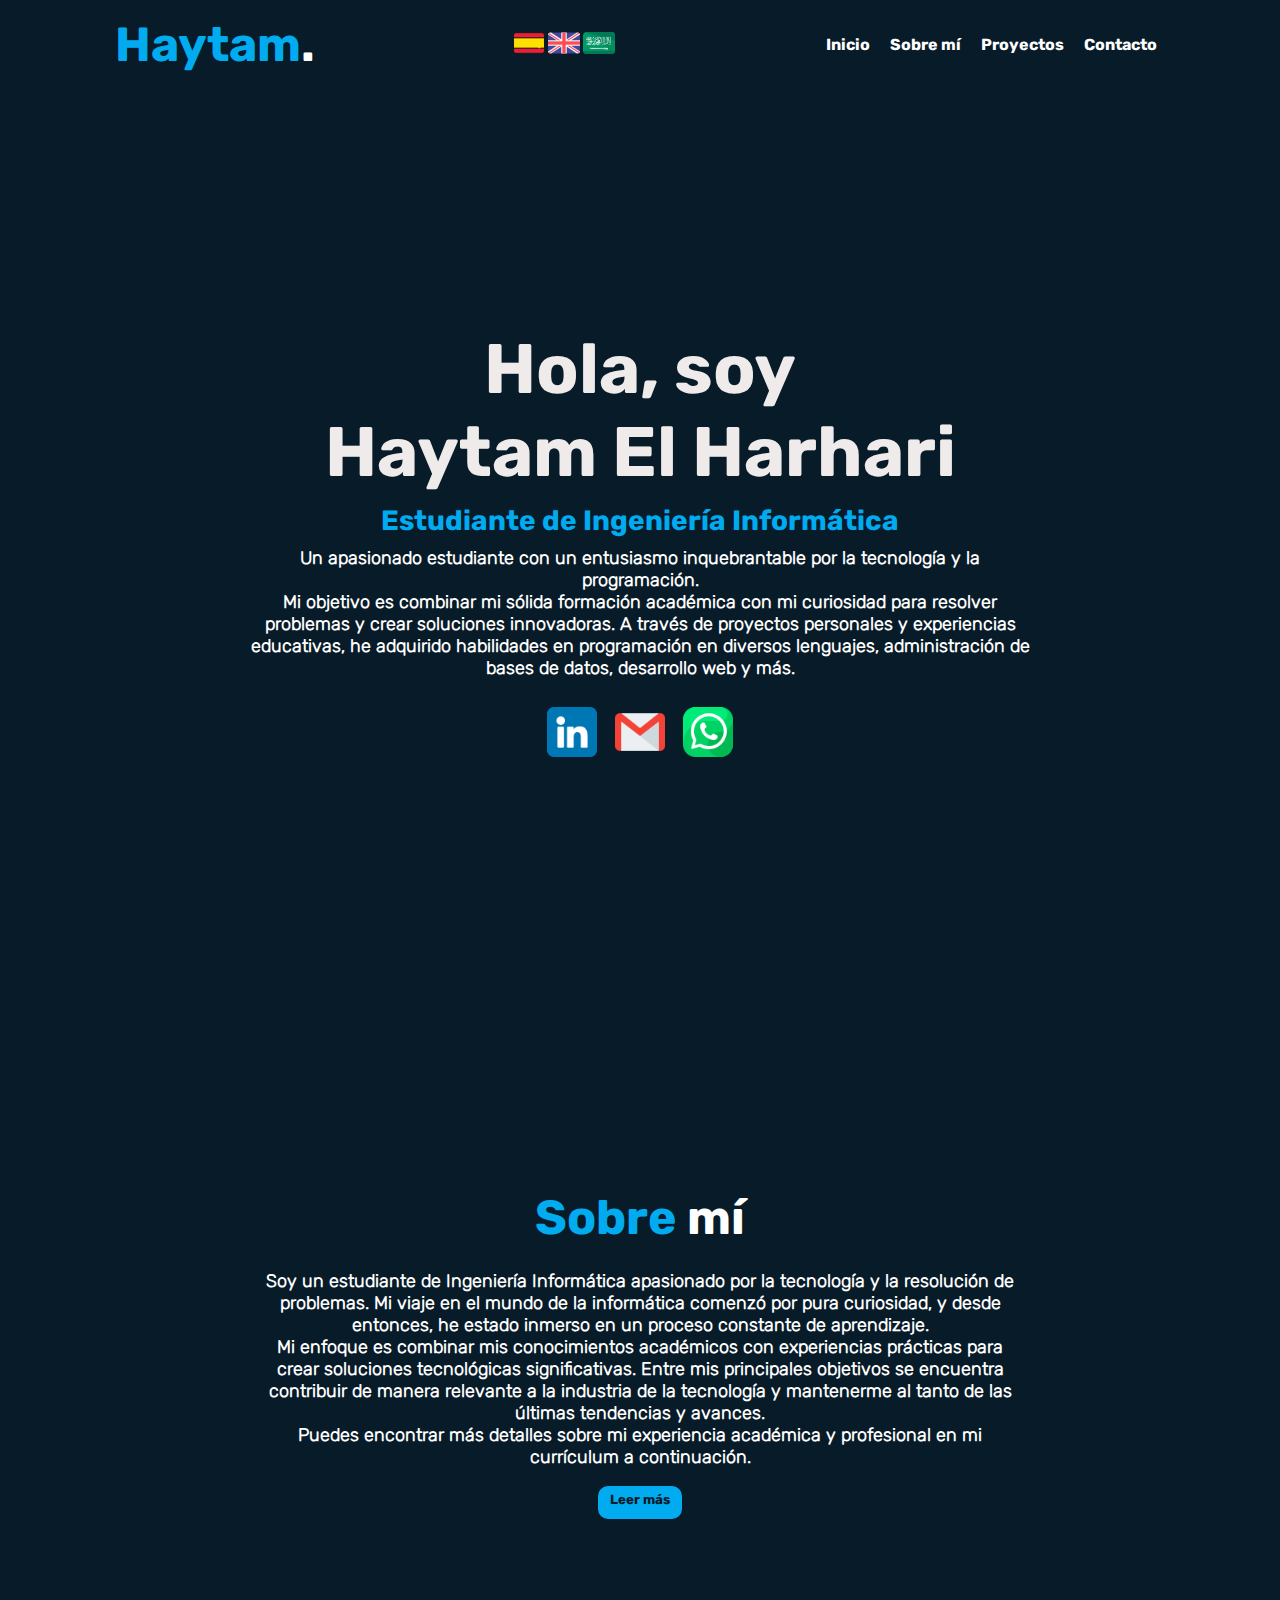
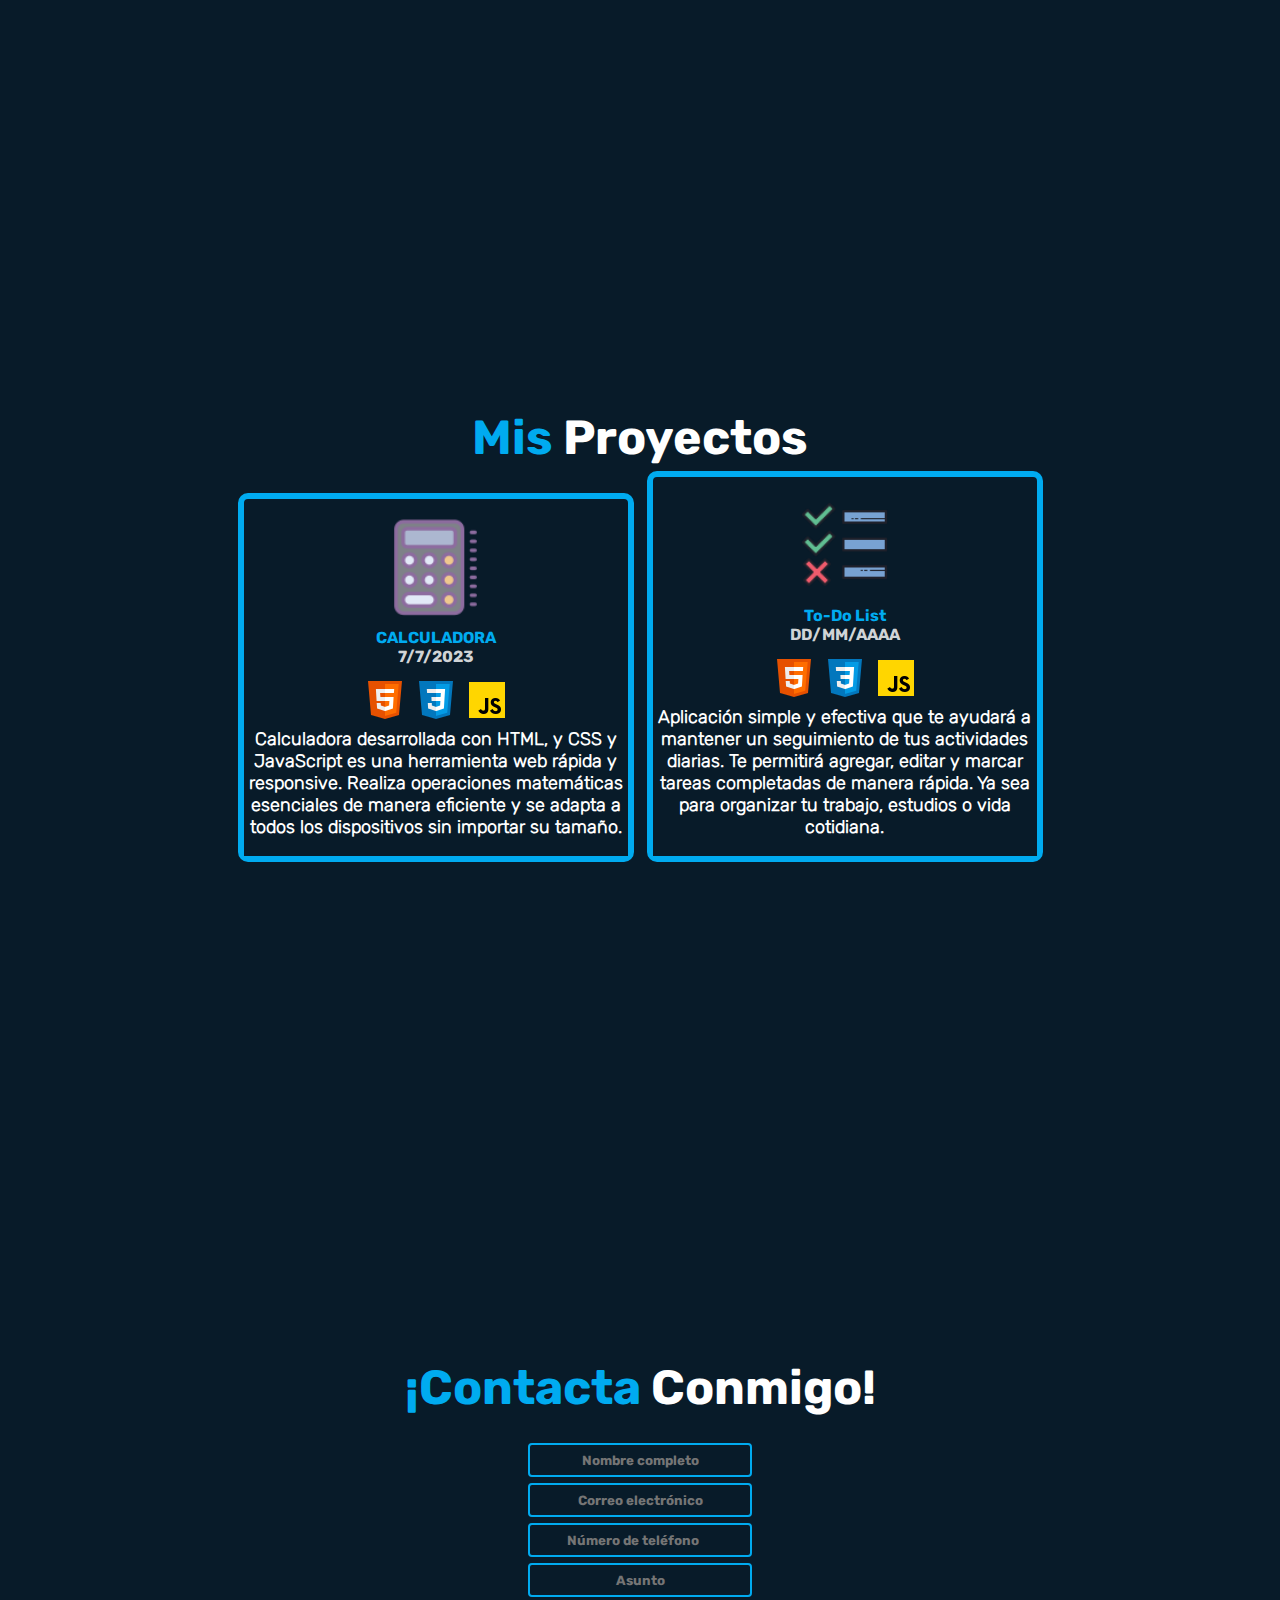
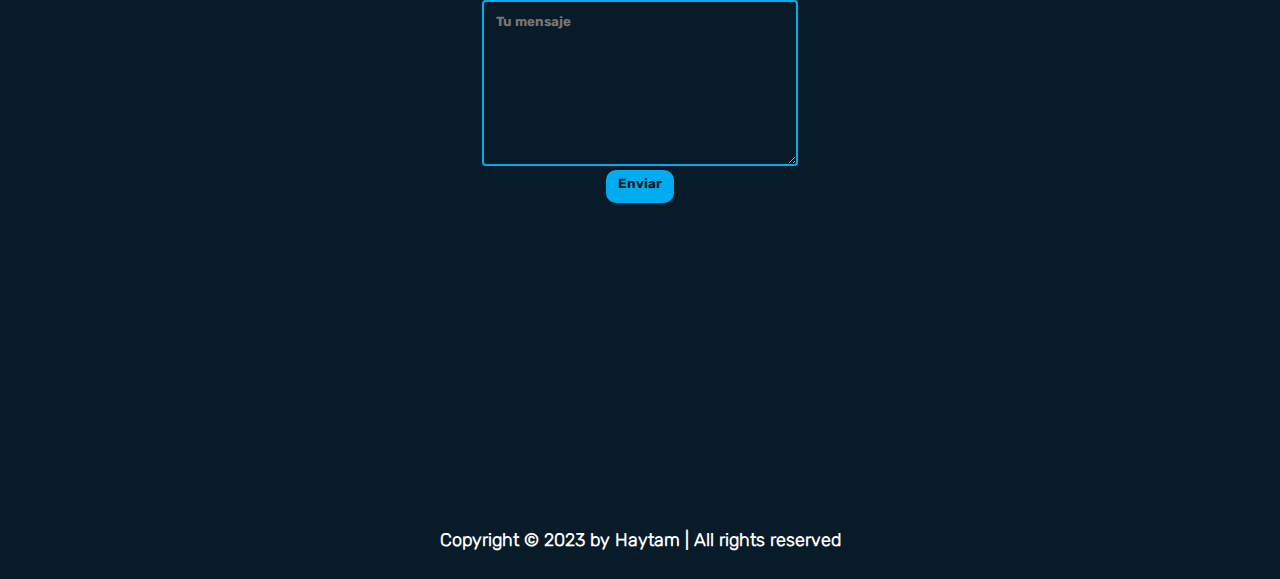
==== index.html @ 8b2aee3c "actualización" ====
<!DOCTYPE html>
<html lang="en">
<head>
    <meta charset="UTF-8">
    <meta name="viewport" content="width=device-width, initial-scale=1.0">
    <title >Haytam.</title>
    <link rel="stylesheet" href="css/style.css">
    <link rel="shortcut icon" href="img/icons8-portfolio-64 (2).png" type="image/x-icon">
    <script src="js/script.js"></script>
</head>
<body>
    <header class="header">
        <!-- Nombre -->
        <div class="nombre">
            <h2>Haytam<span>.</span></h2> 
        </div>
        
        <!-- Idiomas -->
        <div class="idiomas">
            <a href="index.html"><img lengua="es"src="img/espana.png" alt=""></a>
            <a href="english.html"><img lengua="en"src="img/reino-unido.png" alt=""></a>
            <a href="arabic.html"><img lengua="ar"src="img/arabia-saudita.png" alt=""></a>
        </div>

        <!-- Barra de navegacion -->
        <button class="button">
            <img width="32px" src="img/menu.png" alt="">
        </button>
        <nav class="nav">
            <ul class="ul">
                <li class="li"><a href="#inicio" class="a">Inicio</a></li>
                <li class="li"><a href="#sobremi" class="a">Sobre mí</a></li>
                <li class="li"><a href="#proyectos" class="a">Proyectos</a></li>
                <li class="li"><a href="#contacto" class="a">Contacto</a></li>
            </ul>
        </nav>

    </header>

    
    <section class="inicio" id="inicio">
        <div class="contenido_inicio">
            <h1>Hola, soy <br> Haytam El Harhari </h1>

            <h3>Estudiante de Ingeniería Informática</h3>

            <p>Un apasionado estudiante con un entusiasmo inquebrantable por la tecnología y la programación. <br>
                Mi objetivo es combinar mi sólida formación académica con mi curiosidad  para resolver problemas 
                y crear soluciones innovadoras. A través de proyectos personales y experiencias educativas, he adquirido habilidades en programación en diversos lenguajes, administración de bases de datos, desarrollo web y más.
                


            </p>

            <div class="redes">
                <a href="https://www.linkedin.com/in/haytameel"> <div class="imagen-contenedor"><img height="50px";width="50px"; src="img/linkedin.png" class="imagen" alt="In"></div></a>
                <a href="mailto:haytameelharhari@gmail.com" class="gmail"><div class="imagen-contenedor"><img height="50px";width="50px"; src="img/gmail.png" class="imagen" alt=""></div></a>
                <a href="https://api.whatsapp.com/send?phone=34643152407" class="whatsapp"><div class="imagen-contenedor"><img height="50px";width="50px"; src="img/whatsapp.png" class="imagen" alt=""></div></a>
            </div>
        </div>
    </section>



    
    <section class="sobre-mi" id="sobremi">
        <h2>Sobre <span>mí</span></h2>
        <p>Soy un estudiante de Ingeniería Informática apasionado por la tecnología y la resolución de problemas. 
            Mi viaje en el mundo de la informática comenzó por pura curiosidad, y desde entonces, he estado inmerso 
            en un proceso constante de aprendizaje. <br>
            Mi enfoque es combinar mis conocimientos académicos con experiencias prácticas para crear soluciones tecnológicas significativas.
         Entre  mis principales objetivos se encuentra contribuir de manera relevante a la industria de la tecnología y
          mantenerme al tanto de las últimas tendencias y avances.
            <br>
            Puedes encontrar más detalles sobre mi experiencia académica y profesional en mi currículum a continuación.</p>
            <button onclick="redirigir()" class="boton" style="text-align: center;padding-top: 4px;"> Leer más</button>
    </section>





    
    <section class="proyectos" id="proyectos">
        <h2>Mis <span>Proyectos</span></h2>
        <div class="projects">


            <div class="caja">
                <a href="https://haytameel.github.io/calculadora/" target="_blank"><img src="img/icons8-calculator-100.png" alt="" width="115" height="150"></a>
                <h4 class="titulo_proyecto">CALCULADORA</h4>
                <h4 class="fecha">7/7/2023</h4>
                <div class="lenguajes">
                    <img src="img/lenguajes/icons8-html-48.png" alt="">
                    <img src="img/lenguajes/icons8-css-48.png" alt="">
                    <img src="img/lenguajes/icons8-javascript-48.png" alt="">
                </div>
                <p>Calculadora desarrollada con HTML, y CSS y JavaScript es una herramienta web rápida y responsive. Realiza operaciones 
                    matemáticas esenciales de manera eficiente y se adapta a todos los dispositivos sin importar su tamaño.
               </p></div>



            <div class="caja">
                <a href="https://haytameel.github.io/To-Do-List/" target="_blank"><img src="img/icons8-to-do-100.png" alt="" width="115" height="150"></a>
                <h4 class="titulo_proyecto">To-Do List</h4>
                <H4 class="fecha">DD/MM/AAAA</H4>
                <div class="lenguajes">
                    <img src="img/lenguajes/icons8-html-48.png" alt="">
                    <img src="img/lenguajes/icons8-css-48.png" alt="">
                    <img src="img/lenguajes/icons8-javascript-48.png" alt="">
                </div>
                <p>Aplicación simple y efectiva que te ayudará a mantener un seguimiento de tus actividades diarias. Te permitirá agregar, 
                    editar y marcar tareas completadas de manera rápida. Ya sea para organizar tu trabajo, estudios o vida cotidiana.
               </p>
            </div>

            
                <!-- 
            <div class="caja">
                <a href=""><img src="img/project.png" alt=""  width="160" height="100"></a>
                <h4 class="titulo_proyecto">PROYECTO</h4>
                <H4 class="fecha">DD/MM/AAAA</H4>
                <div class="lenguajes">
                    <img src="img/lenguajes/icons8-html-48.png" alt="">
                    <img src="img/lenguajes/icons8-css-48.png" alt="">
                    <img src="img/lenguajes/icons8-javascript-48.png" alt="">
                </div>
                <p>Lorem ipsum dolor sit amet consectetur adipisicing elit.
                    Culpa, voluptatem fugiat sapiente sunt reprehenderit error dolorum 
                    placeat  repellendus sint possimus tenetur deleniti id a vel totam voluptas dicta.
               </p>
            </div>
-->


        </div>


    </section>
    












    
    <section class="contacto" id="contacto">
        <h2>¡Contacta <span>Conmigo!</span></h2>
        <form action="https://formsubmit.co/94c2f593714175c345164dcfd6a5807f " method="POST" class="formulario" >
                <div class="campos">
                    <input type="text" name="Nombre completo" required placeholder="Nombre completo">
                </div>
                <div class="campos">
                    <input type="email" name="Correo electrónico" required placeholder="Correo electrónico">
                </div>
            

            
                <div class="campos">
                    <input type="number" name="Número teléfono" placeholder="Número de teléfono" >
                </div>
                <div class="campos">
                    <input type="text" name="Asunto" placeholder="Asunto">
                </div>

            <div class="mensaje">
                <textarea type="text" class="mensaje" name="mensaje" id="" cols="30" rows="10" required placeholder="Tu mensaje"></textarea>
            </div>

            <div class="enviar">
                <button type="submit" class="boton" style="text-align: center;padding-top: 4px;">Enviar</button>
            </div>
        </form>
    </section>

    <footer class="footer">
            <div class="texto">
                <p>Copyright &copy; 2023 by Haytam | All rights reserved</p>
            </div>
            
    </footer>


    <script>
        function redirigir(){
            window.location.href="curriculum/cv.pdf";
        }
    </script>
</body>
</html>
---- css/style.css ----
@font-face {
  font-family: "Rubik";
  src: url(../fonts/Rubik/static/Rubik-Light.ttf) format('truetype');
}

@font-face {
  font-family: "Rubik-bold";
  src: url(../fonts/Rubik/static/Rubik-Bold.ttf) format('truetype');
}

* {
  margin: 0;
  font-family: Rubik-Bold, sans-serif;
  padding: 0;
  box-sizing: none;
  text-decoration: none;
  border: none;
  scroll-behavior: smooth;
  background-color: #081b29;
}

a {
  text-decoration: none;
  color: inherit;
  font-size: inherit;
  text-decoration: none;
}

body{
  overflow-x:hidden;
}

li {
  list-style-type: none;
}


svg {
  width: 100%;
  display: block;
  fill: currentColor;
}
header{
  position:sticky;
}
.header{
  padding: 1em;
  display: flex;
  flex-flow: row wrap;
  justify-content: space-around;
  align-items: center;
  color:white;

}

.header .nav .a{
  display: flex;
  padding-left: 4px;
}


.header .button{
  /* background-color: crimson; */
  display: none;
}
.header .svg{
  width:2em;
  height:2em;
  fill:white;
}

.header .ul{
  display: flex;
  flex-flow: row nowrap;
  justify-content: flex-end;
  align-items: center;
  
}
.header .li{
  margin: 0 .5em;
}

@media screen and (max-width:685px){
  .header .button{
    display: block;
    cursor: pointer;
  }
  .header .nav{
    width:100%;
    /* display: none; */
    height:0;
    pointer-events: none;
    overflow: hidden;
    transition: all .5s ease;

    display: flex;
    flex-flow: column nowrap;
    justify-content: center;
    align-items: center;
  }
  .header .nav.activo{
    /* display: block; */
    height:50vh;
    pointer-events: auto;
  }
  .header .ul{
    flex-direction: column;
  }
  .header .li{
    margin: 1rem 0;
  }

}


.header .nav .a:hover{
  color:     #00abf0;
  transition: 0.8s;

}




.inicio{
  color: rgb(240, 235, 235);
  display: flex;
  justify-content: center;
  align-items: center;
}

h1 {
  font-size: 70px;
  margin: 10px;
  font-family: Rubik-bold, sans-serif;
  text-align: center;
}



/*TITULOS*/
h2 {

    font-family: rubik-bold;
    font-size: 48px;
    text-align: center;
font-weight: 700;
  color: #00abf0;
}

h2 span {
    font-family: rubik-bold;
    font-size: 48px;color: white;

}



h3 {
  margin: 10px;
  font-size: 28px;
  text-align: center;
  color: #00abf0;
}
.inicio p {
  margin: 10px;
  text-align: center;
  margin-left: 80px;
  margin-right: 80px;
  max-width: 800px;


}


.redes {
  align-items: center;
  justify-content: center;
  text-align: center;
  display: flex;

}

.redes {
  display: flex;
  gap: 18px;
  
}

p{
  font-family: Rubik;
  font-weight: 600;
  font-size: 18px;
  color: white;
  padding-bottom: 18px;
}



.inicio{
  width: 100vw;
  height: 100vh;
}
.titulo_proyecto{
  color: #00abf0;
  max-width: 100%;
}
.fecha{
  color: #ffffffd5;
}



@media (max-width: 410px) {
  h1{
    font-size: 50px;
    padding-top: -10;
  }

  h3{
    font-size: 22px;
  }
  p{
    font-size: 14px;
  }
}

@media (max-width: 280px) {
  h1{
    font-size: 30px;
  }
  h3{
    font-size: 18px;
  }
  p{
    font-size: 12px;
  }
}


/*SOBRE MI*/
.sobre-mi {
  width: 100vw;
  height: 100vh;

}

.sobre-mi {
  text-align: center;
  justify-content: center;
  align-items: center;
  margin: auto;
  
}

.sobre-mi h2{
  padding-top: 200px;
}
.sobre-mi p{
  padding-top: 24px;
  text-align: center;
  margin: auto;
  max-width: 60%;
  font-size: 18px;
}
@media (max-width: 500px) {
  .sobre-mi p {
      max-width: 90%;
  }
}
@media (max-width: 450px) {
  .sobre-mi p {
      font-size: 14px;
  }
}



/*EFECTO DEL BOTON*/
.boton {
  position: relative;
  display: inline-flex;
  justify-content: center;
  padding: 10px;
  border-radius: 10px;
  overflow: hidden;
  color: #081b29;
  border: 2px solid #00abf0;
  background-color: #00abf0;
  transition: 0.5s;
  
}

.boton:hover {
  color: #ffffff;
  border: 2px solid #00abf0;

}


.boton::before {
  content: "";
  position: absolute;
  top: 0;
  left: 0;
  width: 0;
  height: 100%;
  background-color: #081b298f;
  transition: width 0.6s ease-in-out;
}

.boton:hover::before {
  width: 100%;

}
/*EFECTO DEL BOTON*/





/*PROYECTOS*/
.proyectos{
  width: 100vw;
  height: 90vh;
  padding-top: 120px;
  justify-content: center;
  align-items: center;
  margin: auto;
  text-align: center;
  display: block;
  flex-direction: row;

}
.projects{
  align-items: center;

}
.projects .caja{
  display: inline-block;
  max-width: 30%;
  margin: 5px;
  margin-bottom: 40px;
  border: #00abf0 6px solid ;
  border-radius: 10px;


  
}
.caja img{
  padding-top: 10px;
  max-width: 80%; /* Ancho máximo permitido para la imagen (se ajusta al ancho del contenedor) */
  height: auto;
}

.caja img{
  width:160 ;
  height:200;
}


@media (max-width: 450px) {
  .projects p{
    font-size: 13px;
  }
  h4{
    font-size: 14px;
  }
}
@media (max-width: 360px) {
  .projects p{
    font-size: 8px;
  }
  h4{
    font-size: 10px;
  }
}


/*CONTATCO*/

/**/
.contacto{
  margin-top:100px ;
  height: 90vh;
  width: 100vw;
  justify-content: center;
  align-items: center;
  text-align: center;
  display: block;
  overflow-x: hidden;
}
.contacto h2{
  padding-top: 40px;
  padding-bottom: 24px;
}
/*
@media (max-width: 710px) {
  .contacto {
      padding-top: 800px;
  }
}
@media (max-width: 500px) {
  .contacto {
      padding-top: 1800px;
  }
}

@media (max-height: 1500px) {
  .contacto {
      margin-top: 600px;
  }
}
*/





.contacto input{
  border:#00abf0 solid 2px;
  border-radius: 4px;
  text-align: center;
  margin: 3px;
  height: 30px;
  width: 220px;
  color: #ffffff;


}
textarea{
  border:#00abf0 solid 2px;
  border-radius: 4px;
  text-align: left;
  padding-left: 12px;
  padding-top: 12px;
  width: 300px;
  max-width: 100%;
  color: #ffffff;


}
div::-webkit-scrollbar{ display:none;}

footer{
  text-align: center;
  padding-bottom: 10px;
  font-family: Rubik;
}
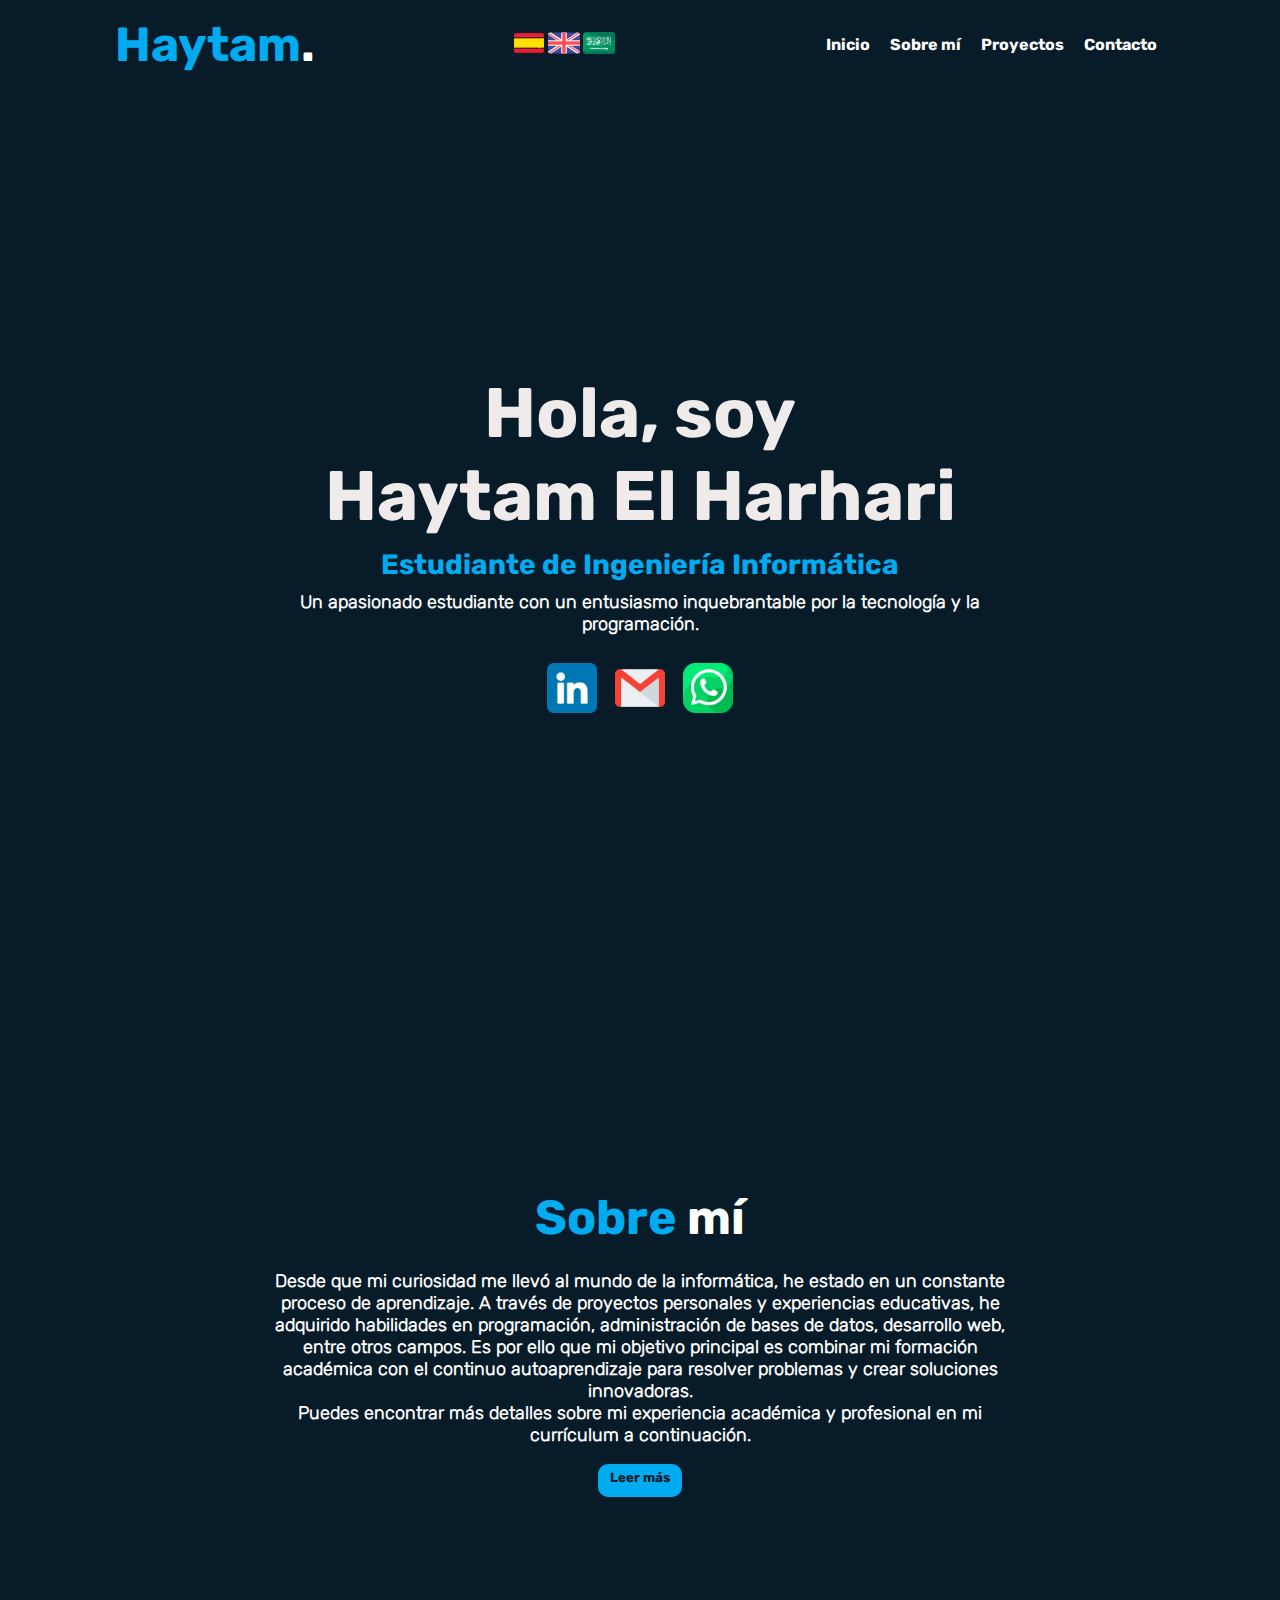
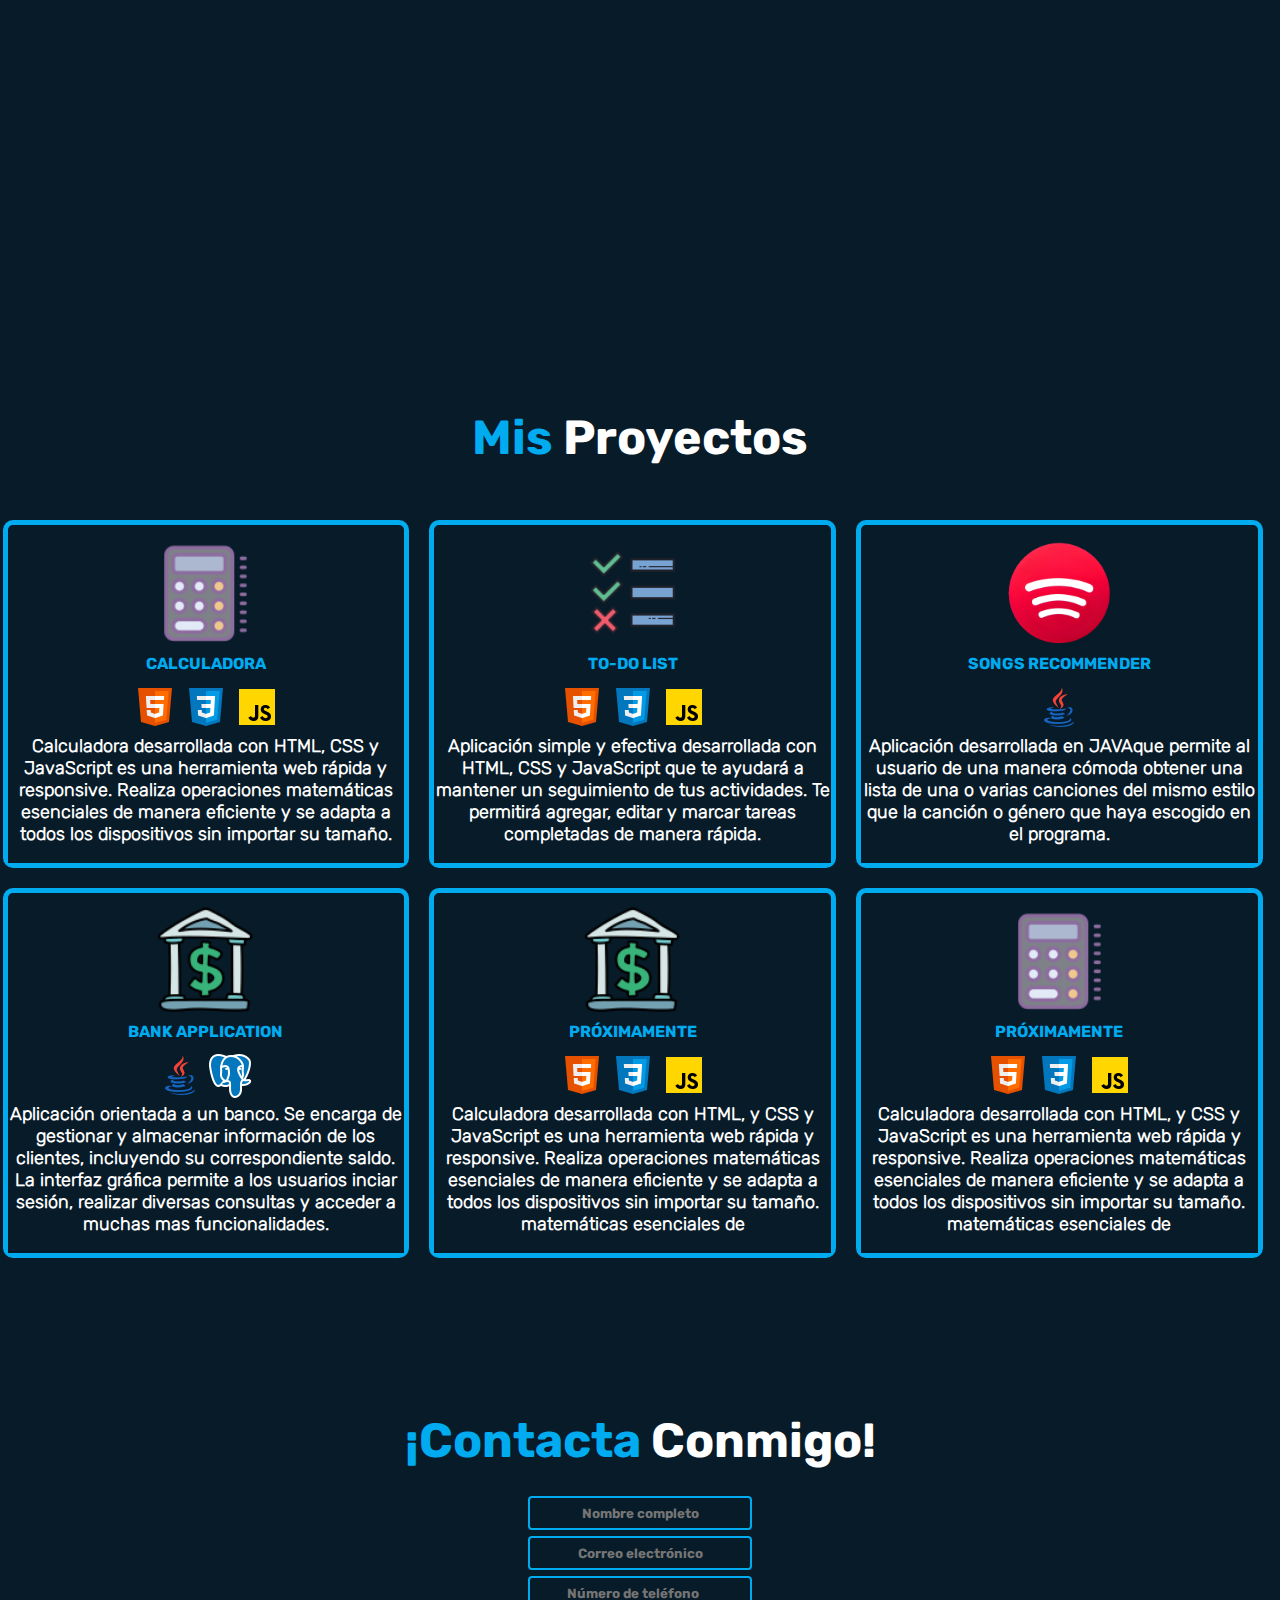
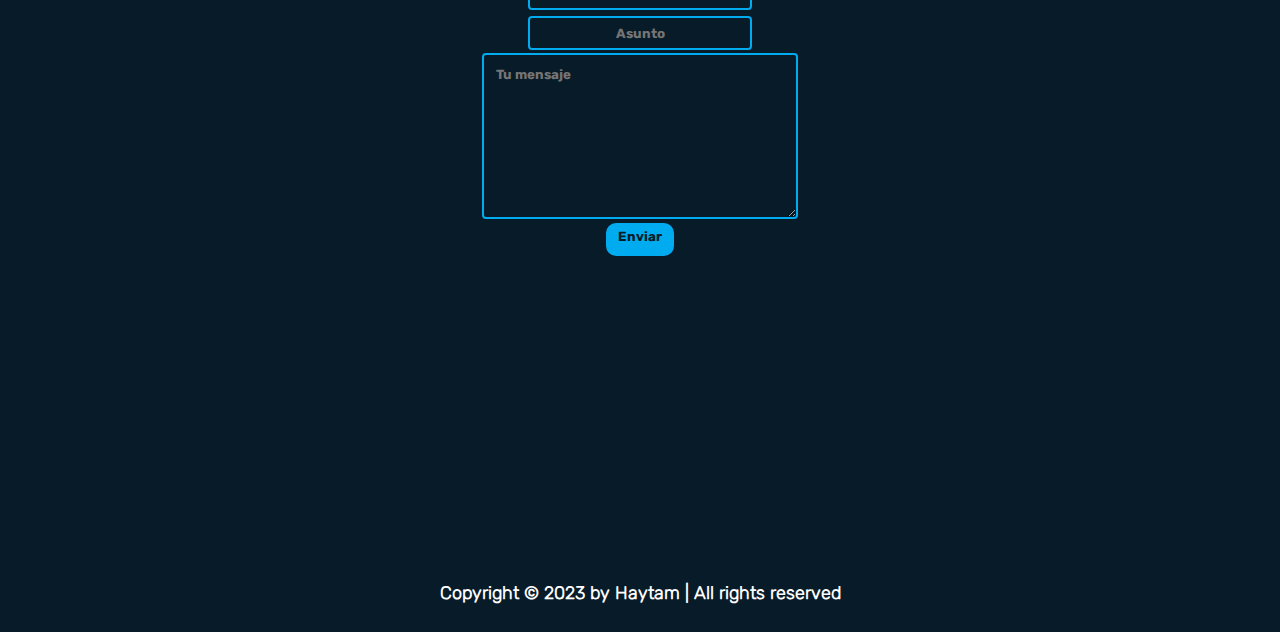
==== commit 5e1fead7: "version actualizada, faltan retoques" ====
--- a/index.html
+++ b/index.html
@@ -45,12 +45,7 @@
             <h3>Estudiante de Ingeniería Informática</h3>
 
             <p>Un apasionado estudiante con un entusiasmo inquebrantable por la tecnología y la programación. <br>
-                Mi objetivo es combinar mi sólida formación académica con mi curiosidad  para resolver problemas 
-                y crear soluciones innovadoras. A través de proyectos personales y experiencias educativas, he adquirido habilidades en programación en diversos lenguajes, administración de bases de datos, desarrollo web y más.
-                
-
-
-            </p>
+                </p>
 
             <div class="redes">
                 <a href="https://www.linkedin.com/in/haytameel"> <div class="imagen-contenedor"><img height="50px";width="50px"; src="img/linkedin.png" class="imagen" alt="In"></div></a>
@@ -65,12 +60,12 @@
     
     <section class="sobre-mi" id="sobremi">
         <h2>Sobre <span>mí</span></h2>
-        <p>Soy un estudiante de Ingeniería Informática apasionado por la tecnología y la resolución de problemas. 
-            Mi viaje en el mundo de la informática comenzó por pura curiosidad, y desde entonces, he estado inmerso 
-            en un proceso constante de aprendizaje. <br>
-            Mi enfoque es combinar mis conocimientos académicos con experiencias prácticas para crear soluciones tecnológicas significativas.
-         Entre  mis principales objetivos se encuentra contribuir de manera relevante a la industria de la tecnología y
-          mantenerme al tanto de las últimas tendencias y avances.
+        <p>
+            Desde que mi curiosidad me llevó al mundo de la informática, he estado en un constante proceso de aprendizaje.            
+
+            A través de proyectos personales y experiencias educativas, he adquirido habilidades en programación, administración de bases de datos, 
+            desarrollo web, entre otros campos. Es por ello que mi objetivo principal es combinar mi formación académica con el continuo autoaprendizaje 
+            para resolver problemas y crear soluciones innovadoras. 
             <br>
             Puedes encontrar más detalles sobre mi experiencia académica y profesional en mi currículum a continuación.</p>
             <button onclick="redirigir()" class="boton" style="text-align: center;padding-top: 4px;"> Leer más</button>
@@ -85,37 +80,104 @@
         <h2>Mis <span>Proyectos</span></h2>
         <div class="projects">
 
+                <!-- calculadora-->
 
             <div class="caja">
                 <a href="https://haytameel.github.io/calculadora/" target="_blank"><img src="img/icons8-calculator-100.png" alt="" width="115" height="150"></a>
                 <h4 class="titulo_proyecto">CALCULADORA</h4>
-                <h4 class="fecha">7/7/2023</h4>
+             <!--   <h4 class="fecha">7/7/2023</h4>-->
                 <div class="lenguajes">
+                    <img src="img/lenguajes/icons8-html-48.png" alt="">
+                    <img src="img/lenguajes/icons8-css-48.png" alt="">
+                    <img src="img/lenguajes/icons8-javascript-48.png" alt="">
+                </div>
+                <p>Calculadora desarrollada con HTML, CSS y JavaScript es una herramienta web rápida y responsive. Realiza operaciones 
+                    matemáticas esenciales de manera eficiente y se adapta a todos los dispositivos sin importar su tamaño.
+               </p>
+            </div>
+
+
+                <!-- to do list-->
+
+            <div class="caja">
+                <a href="https://haytameel.github.io/To-Do-List/" target="_blank"><img src="img/icons8-to-do-100.png" alt="" width="115" height="150"></a>
+                <h4 class="titulo_proyecto">TO-DO LIST</h4>
+               <!-- <H4 class="fecha">DD/MM/AAAA</H4>-->
+                <div class="lenguajes">
+                    <img src="img/lenguajes/icons8-html-48.png" alt="">
+                    <img src="img/lenguajes/icons8-css-48.png" alt="">
+                    <img src="img/lenguajes/icons8-javascript-48.png" alt="">
+                </div>
+                <p>Aplicación simple y efectiva desarrollada con HTML, CSS y JavaScript que te ayudará a mantener un seguimiento de tus actividades. 
+                    Te permitirá agregar, 
+                    editar y marcar tareas completadas de manera rápida. 
+               </p>
+            </div>
+
+            <!-- recomendador de canciones-->
+            <div class="caja">
+                <a href="https://haytameel.github.io/SONGRECSYS/" target="_blank"><img src="img/songs_recommender.png" alt="" width="115" height="150"></a>
+                <h4 class="titulo_proyecto">SONGS RECOMMENDER</h4>
+               <!-- <H4 class="fecha">DD/MM/AAAA</H4>-->
+               <div class="lenguajes">
+                    <img src="img/lenguajes/icons8-logotipo-de-java-coffee-cup-48.png" alt="">
+            
+                </div>
+                <p>Aplicación desarrollada en JAVAque permite al usuario de una manera cómoda
+                    obtener una lista de una o varias canciones del mismo estilo que la canción o género que 
+                    haya escogido en el programa.  
+               </p>
+            </div>
+
+                <!-- Banco-->
+            <div class="caja">
+                <a href="https://haytameel.github.io/calculadora/" target="_blank"><img src="img/icons8-banco-96.png" alt="" width="115" height="150"></a>
+                <h4 class="titulo_proyecto">BANK APPLICATION</h4>
+               <!-- <H4 class="fecha">DD/MM/AAAA</H4>-->
+               <div class="lenguajes">
+                    <img src="img/lenguajes/icons8-logotipo-de-java-coffee-cup-48.png" alt="">
+                    <img src="img/lenguajes/icons8-postgresql-48.png" alt="">
+
+
+                </div>
+                <p>Aplicación orientada a un banco. Se encarga de gestionar y almacenar información de los clientes, incluyendo su correspondiente
+                saldo. La interfaz gráfica permite a los usuarios inciar sesión, realizar diversas consultas y acceder a muchas mas funcionalidades.
+               </p>
+            </div>
+
+                <!-- PROXIMAMENTE-->
+            <div class="caja">
+                <a href="https://haytameel.github.io/calculadora/" target="_blank"><img src="img/icons8-banco-96.png" alt="" width="115" height="150"></a>
+                <h4 class="titulo_proyecto">PRÓXIMAMENTE</h4>
+               <!-- <H4 class="fecha">DD/MM/AAAA</H4>-->
+               <div class="lenguajes">
                     <img src="img/lenguajes/icons8-html-48.png" alt="">
                     <img src="img/lenguajes/icons8-css-48.png" alt="">
                     <img src="img/lenguajes/icons8-javascript-48.png" alt="">
                 </div>
                 <p>Calculadora desarrollada con HTML, y CSS y JavaScript es una herramienta web rápida y responsive. Realiza operaciones 
                     matemáticas esenciales de manera eficiente y se adapta a todos los dispositivos sin importar su tamaño.
-               </p></div>
-
-
-
-            <div class="caja">
-                <a href="https://haytameel.github.io/To-Do-List/" target="_blank"><img src="img/icons8-to-do-100.png" alt="" width="115" height="150"></a>
-                <h4 class="titulo_proyecto">To-Do List</h4>
-                <H4 class="fecha">DD/MM/AAAA</H4>
-                <div class="lenguajes">
-                    <img src="img/lenguajes/icons8-html-48.png" alt="">
-                    <img src="img/lenguajes/icons8-css-48.png" alt="">
-                    <img src="img/lenguajes/icons8-javascript-48.png" alt="">
-                </div>
-                <p>Aplicación simple y efectiva que te ayudará a mantener un seguimiento de tus actividades diarias. Te permitirá agregar, 
-                    editar y marcar tareas completadas de manera rápida. Ya sea para organizar tu trabajo, estudios o vida cotidiana.
-               </p>
-            </div>
-
-            
+                    matemáticas esenciales de 
+
+               </p>
+            </div>
+
+                <!-- PROXIMAMENTE-->
+            <div class="caja">
+                <a href="https://haytameel.github.io/calculadora/" target="_blank"><img src="img/icons8-calculator-100.png" alt="" width="115" height="150"></a>
+                <h4 class="titulo_proyecto">PRÓXIMAMENTE</h4>
+               <!-- <H4 class="fecha">DD/MM/AAAA</H4>-->
+               <div class="lenguajes">
+                    <img src="img/lenguajes/icons8-html-48.png" alt="">
+                    <img src="img/lenguajes/icons8-css-48.png" alt="">
+                    <img src="img/lenguajes/icons8-javascript-48.png" alt="">
+                </div>
+                <p>Calculadora desarrollada con HTML, y CSS y JavaScript es una herramienta web rápida y responsive. Realiza operaciones 
+                    matemáticas esenciales de manera eficiente y se adapta a todos los dispositivos sin importar su tamaño.
+                    matemáticas esenciales de
+
+               </p>
+            </div>
                 <!-- 
             <div class="caja">
                 <a href=""><img src="img/project.png" alt=""  width="160" height="100"></a>
@@ -180,6 +242,7 @@
             </div>
         </form>
     </section>
+
 
     <footer class="footer">
             <div class="texto">
--- a/css/style.css
+++ b/css/style.css
@@ -320,59 +320,72 @@
 
 
 /*PROYECTOS*/
-.proyectos{
+.proyectos {
   width: 100vw;
-  height: 90vh;
+  height: auto; /* Ajusta la altura automáticamente según el contenido */
   padding-top: 120px;
-  justify-content: center;
-  align-items: center;
+  display: flex;
+  flex-direction: column;
+  align-items: center;
+  justify-content: flex-start;
+  text-align: center;
   margin: auto;
-  text-align: center;
-  display: block;
-  flex-direction: row;
-
-}
-.projects{
-  align-items: center;
-
-}
-.projects .caja{
-  display: inline-block;
-  max-width: 30%;
-  margin: 5px;
-  margin-bottom: 40px;
-  border: #00abf0 6px solid ;
+}
+
+.projects {
+  display: flex;
+  justify-content: center;
+  align-items: flex-start;
+  flex-wrap: wrap;
+  width: 100%;
+  padding-right: 15px;
+  margin-top: 40px; /* Espacio entre el título y las cajitas */
+  padding: 4px 25px 4px 10px ;
+
+}
+
+.projects .caja {
+  flex: 1 1 calc(33.33% - 20px); /* Tres columnas en pantallas grandes */
+  margin: 10px;
+  border: #00abf0 5px solid;
   border-radius: 10px;
-
-
-  
-}
-.caja img{
+  box-sizing: border-box; /* Incluye el padding y border en el tamaño total */
+}
+
+.caja img {
   padding-top: 10px;
   max-width: 80%; /* Ancho máximo permitido para la imagen (se ajusta al ancho del contenedor) */
   height: auto;
 }
 
-.caja img{
-  width:160 ;
-  height:200;
-}
-
+ /* Dos columnas en pantallas medianas */
+@media (max-width: 1200px) {
+  .projects .caja {
+    flex: 1 1 calc(45% - 20px);
+  }
+}
+/* Una columna en pantallas pequeñas */
+@media (max-width: 768px) {
+  .projects .caja {
+    flex: 1 1 calc(100% - 20px); 
+  }
+}
 
 @media (max-width: 450px) {
-  .projects p{
+  .projects p {
     font-size: 13px;
   }
-  h4{
+  h4 {
     font-size: 14px;
   }
 }
+
 @media (max-width: 360px) {
-  .projects p{
-    font-size: 8px;
-  }
-  h4{
+  .projects p {
     font-size: 10px;
+  }
+  h4 {
+    font-size: 11px;
   }
 }
 
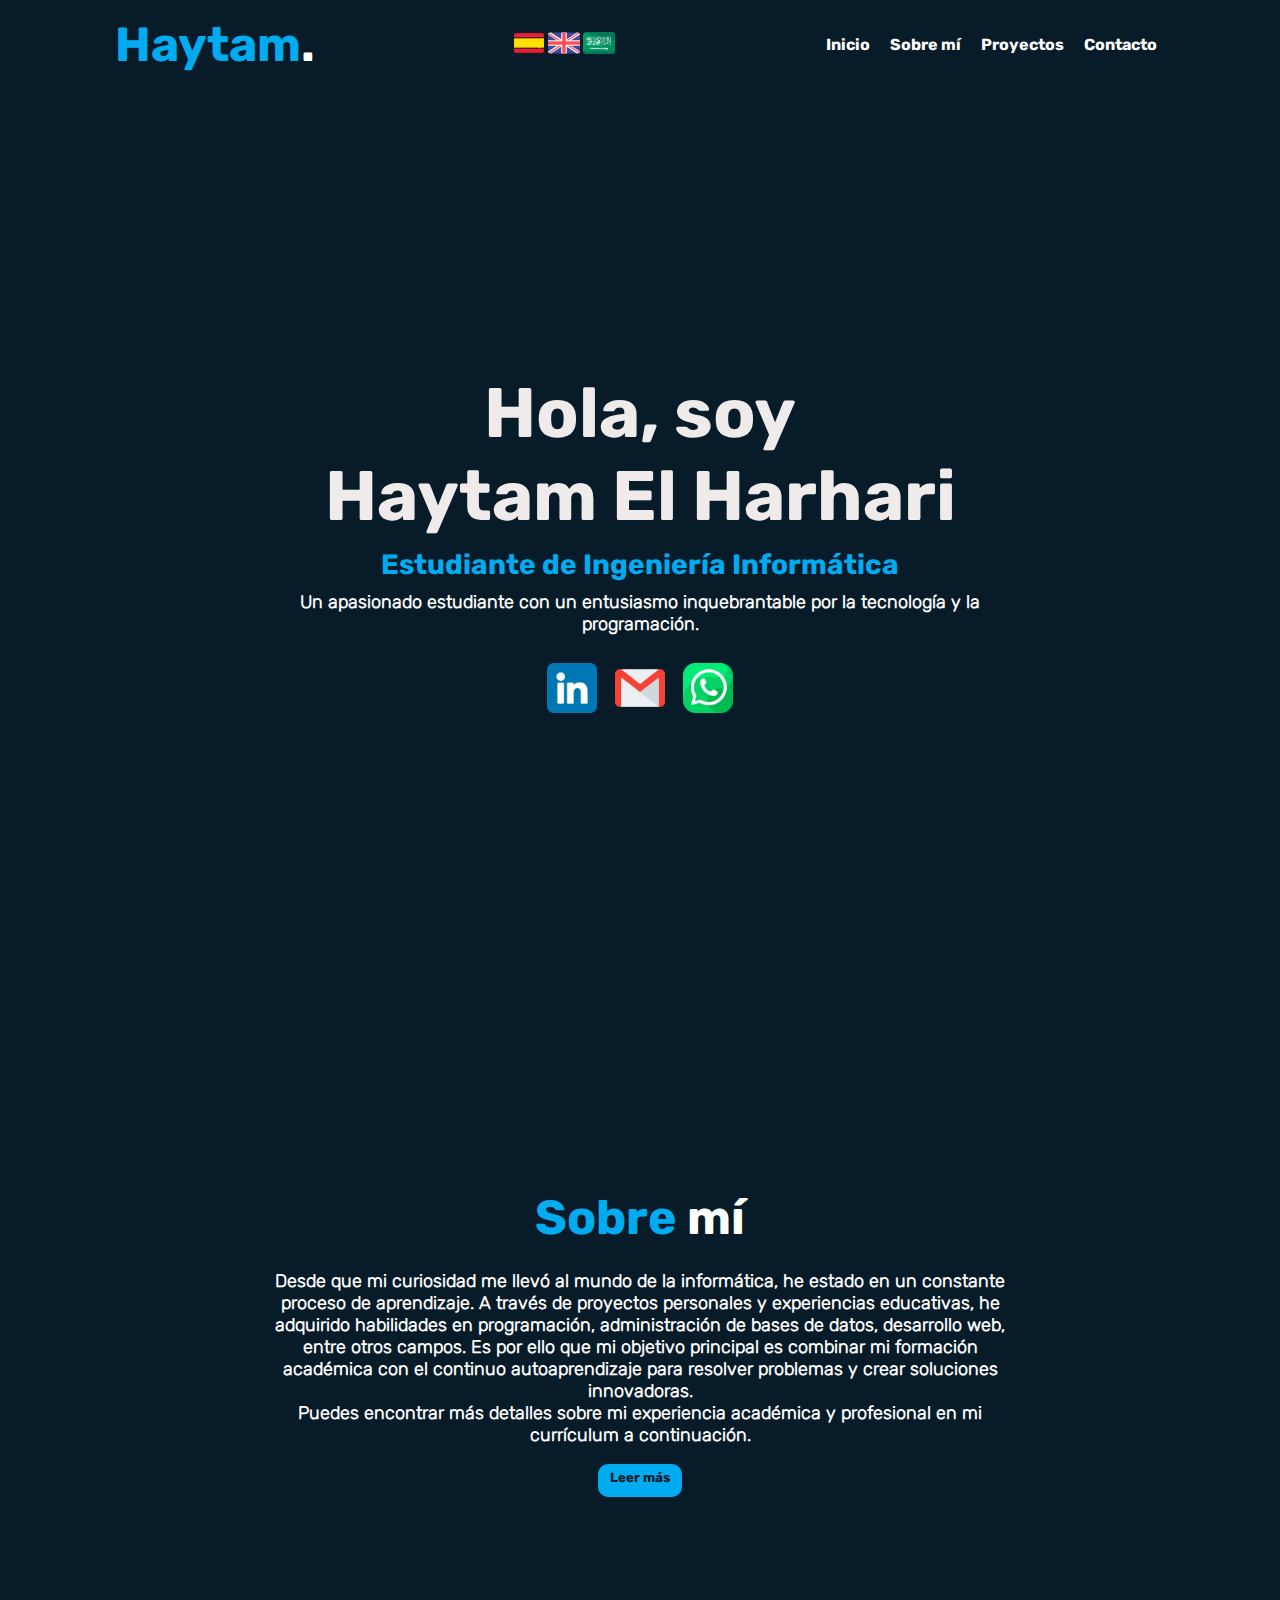
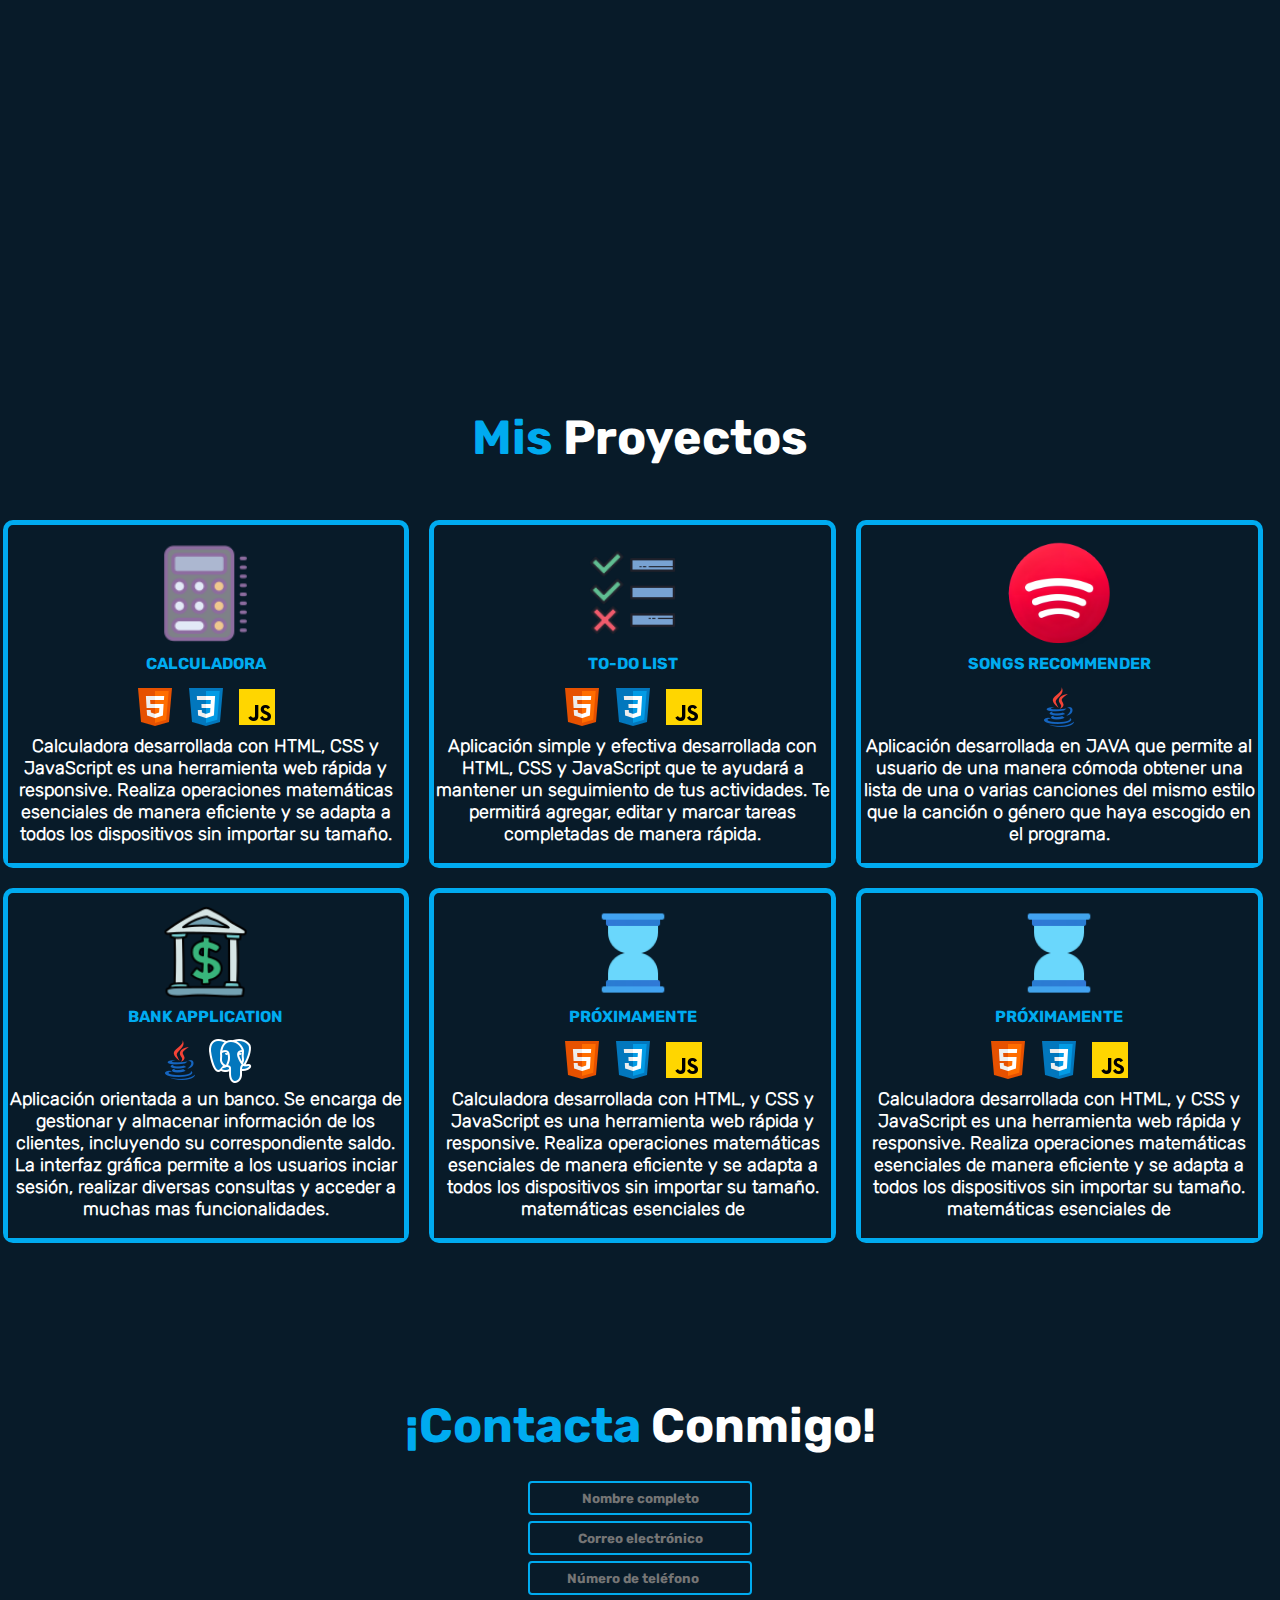
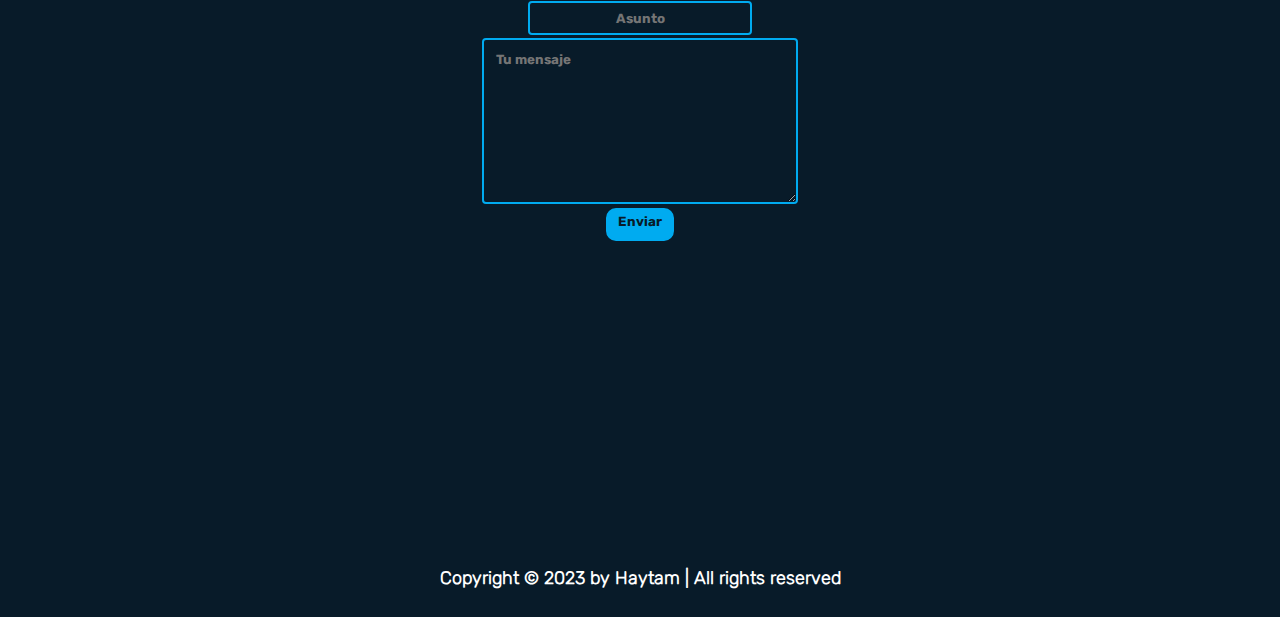
==== commit 5740b868: "updates" ====
--- a/index.html
+++ b/index.html
@@ -123,7 +123,7 @@
                     <img src="img/lenguajes/icons8-logotipo-de-java-coffee-cup-48.png" alt="">
             
                 </div>
-                <p>Aplicación desarrollada en JAVAque permite al usuario de una manera cómoda
+                <p>Aplicación desarrollada en JAVA que permite al usuario de una manera cómoda
                     obtener una lista de una o varias canciones del mismo estilo que la canción o género que 
                     haya escogido en el programa.  
                </p>
@@ -131,7 +131,7 @@
 
                 <!-- Banco-->
             <div class="caja">
-                <a href="https://haytameel.github.io/calculadora/" target="_blank"><img src="img/icons8-banco-96.png" alt="" width="115" height="150"></a>
+                <a href="https://haytameel.github.io/calculadora/" target="_blank"><img src="img/icons8-banco-96.png" alt="" width="100" height="150"></a>
                 <h4 class="titulo_proyecto">BANK APPLICATION</h4>
                <!-- <H4 class="fecha">DD/MM/AAAA</H4>-->
                <div class="lenguajes">
@@ -147,7 +147,7 @@
 
                 <!-- PROXIMAMENTE-->
             <div class="caja">
-                <a href="https://haytameel.github.io/calculadora/" target="_blank"><img src="img/icons8-banco-96.png" alt="" width="115" height="150"></a>
+                <a href="https://haytameel.github.io/calculadora/" target="_blank"><img src="img/icons8-reloj-de-arena-vacío-96.png" alt="" width="100" height="150"></a>
                 <h4 class="titulo_proyecto">PRÓXIMAMENTE</h4>
                <!-- <H4 class="fecha">DD/MM/AAAA</H4>-->
                <div class="lenguajes">
@@ -164,7 +164,7 @@
 
                 <!-- PROXIMAMENTE-->
             <div class="caja">
-                <a href="https://haytameel.github.io/calculadora/" target="_blank"><img src="img/icons8-calculator-100.png" alt="" width="115" height="150"></a>
+                <a href="https://haytameel.github.io/calculadora/" target="_blank"><img src="img/icons8-reloj-de-arena-vacío-96.png" alt="" width="100" height="150"></a>
                 <h4 class="titulo_proyecto">PRÓXIMAMENTE</h4>
                <!-- <H4 class="fecha">DD/MM/AAAA</H4>-->
                <div class="lenguajes">
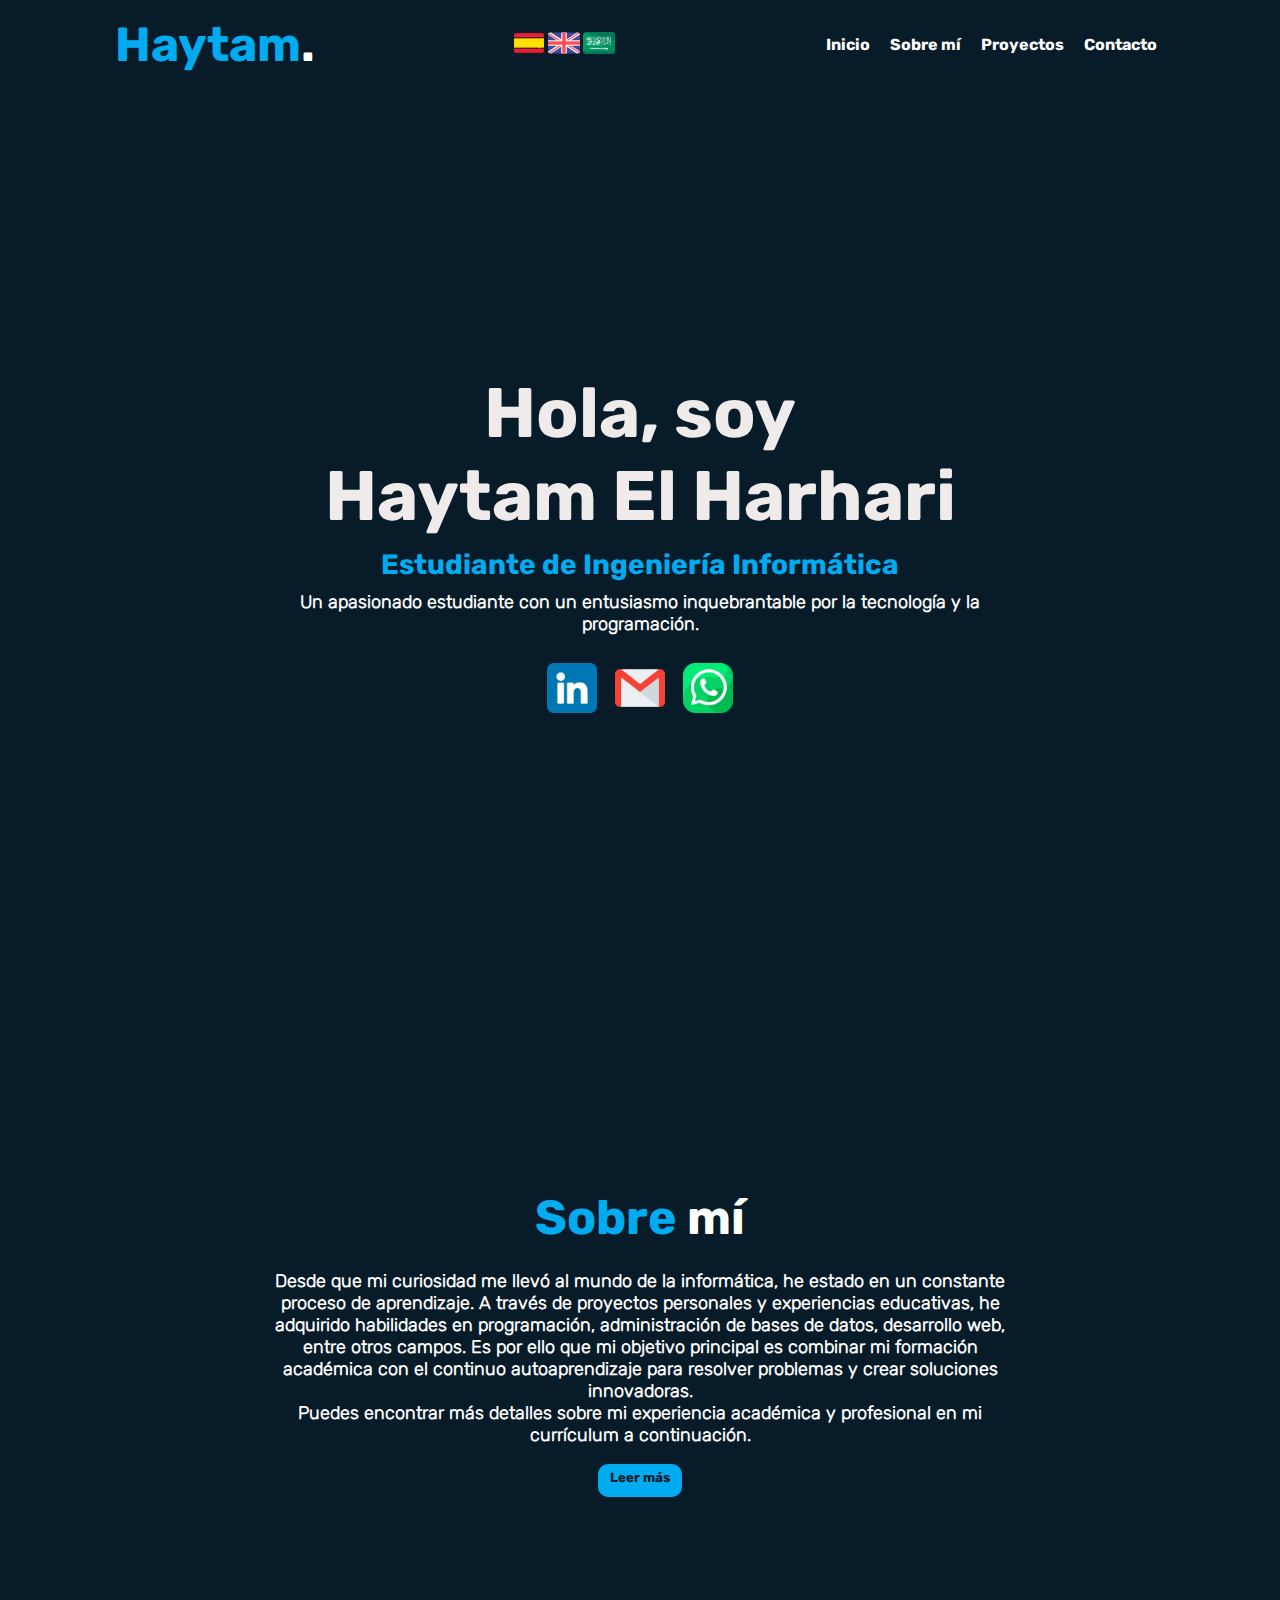
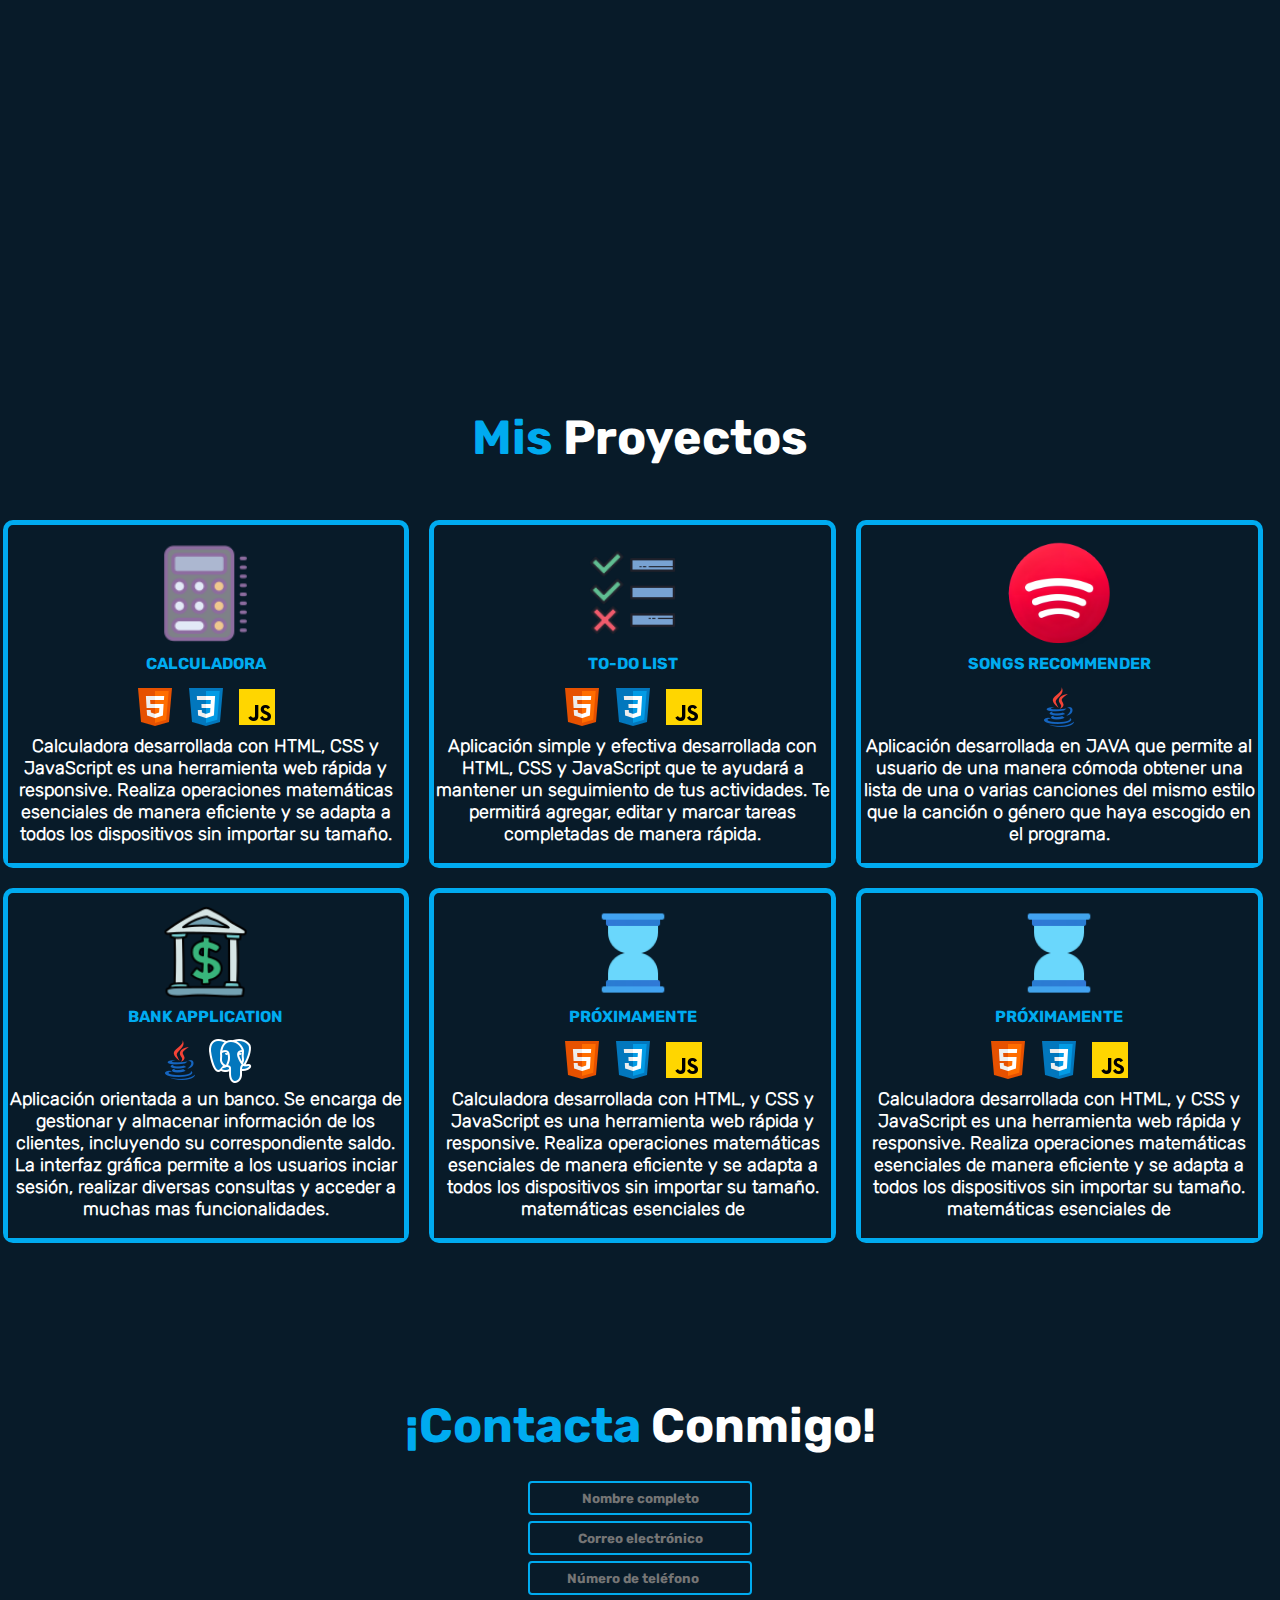
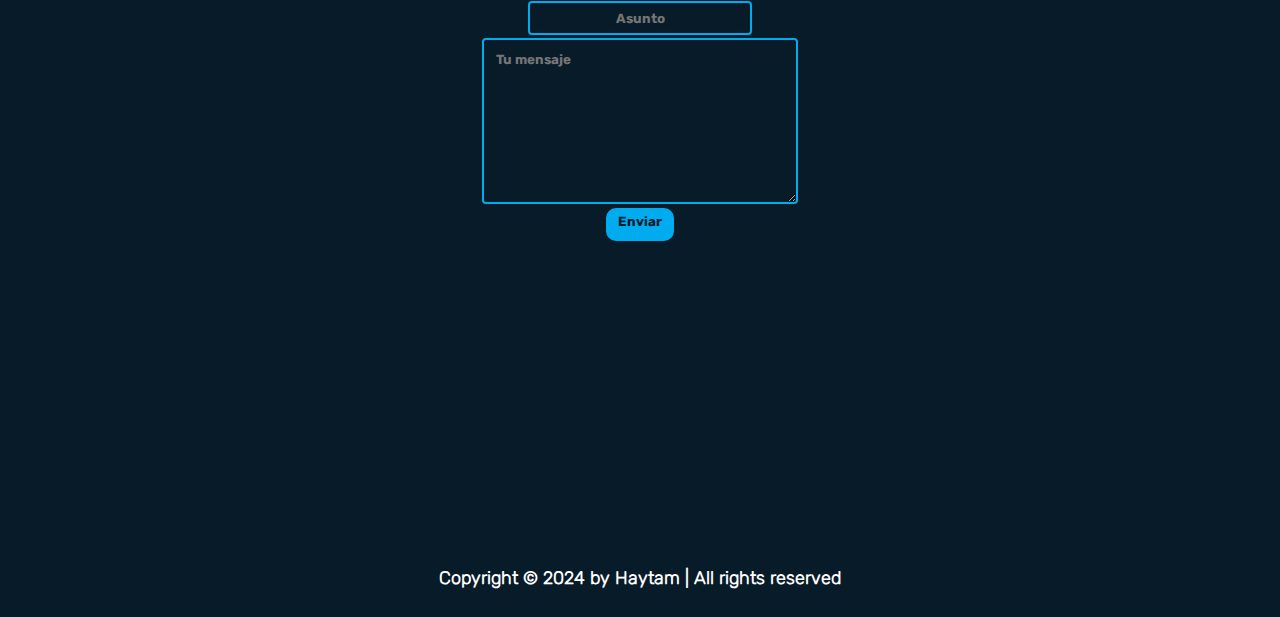
==== commit 489ec404: "Update index.html" ====
--- a/index.html
+++ b/index.html
@@ -246,7 +246,7 @@
 
     <footer class="footer">
             <div class="texto">
-                <p>Copyright &copy; 2023 by Haytam | All rights reserved</p>
+                <p>Copyright &copy; 2024 by Haytam | All rights reserved</p>
             </div>
             
     </footer>
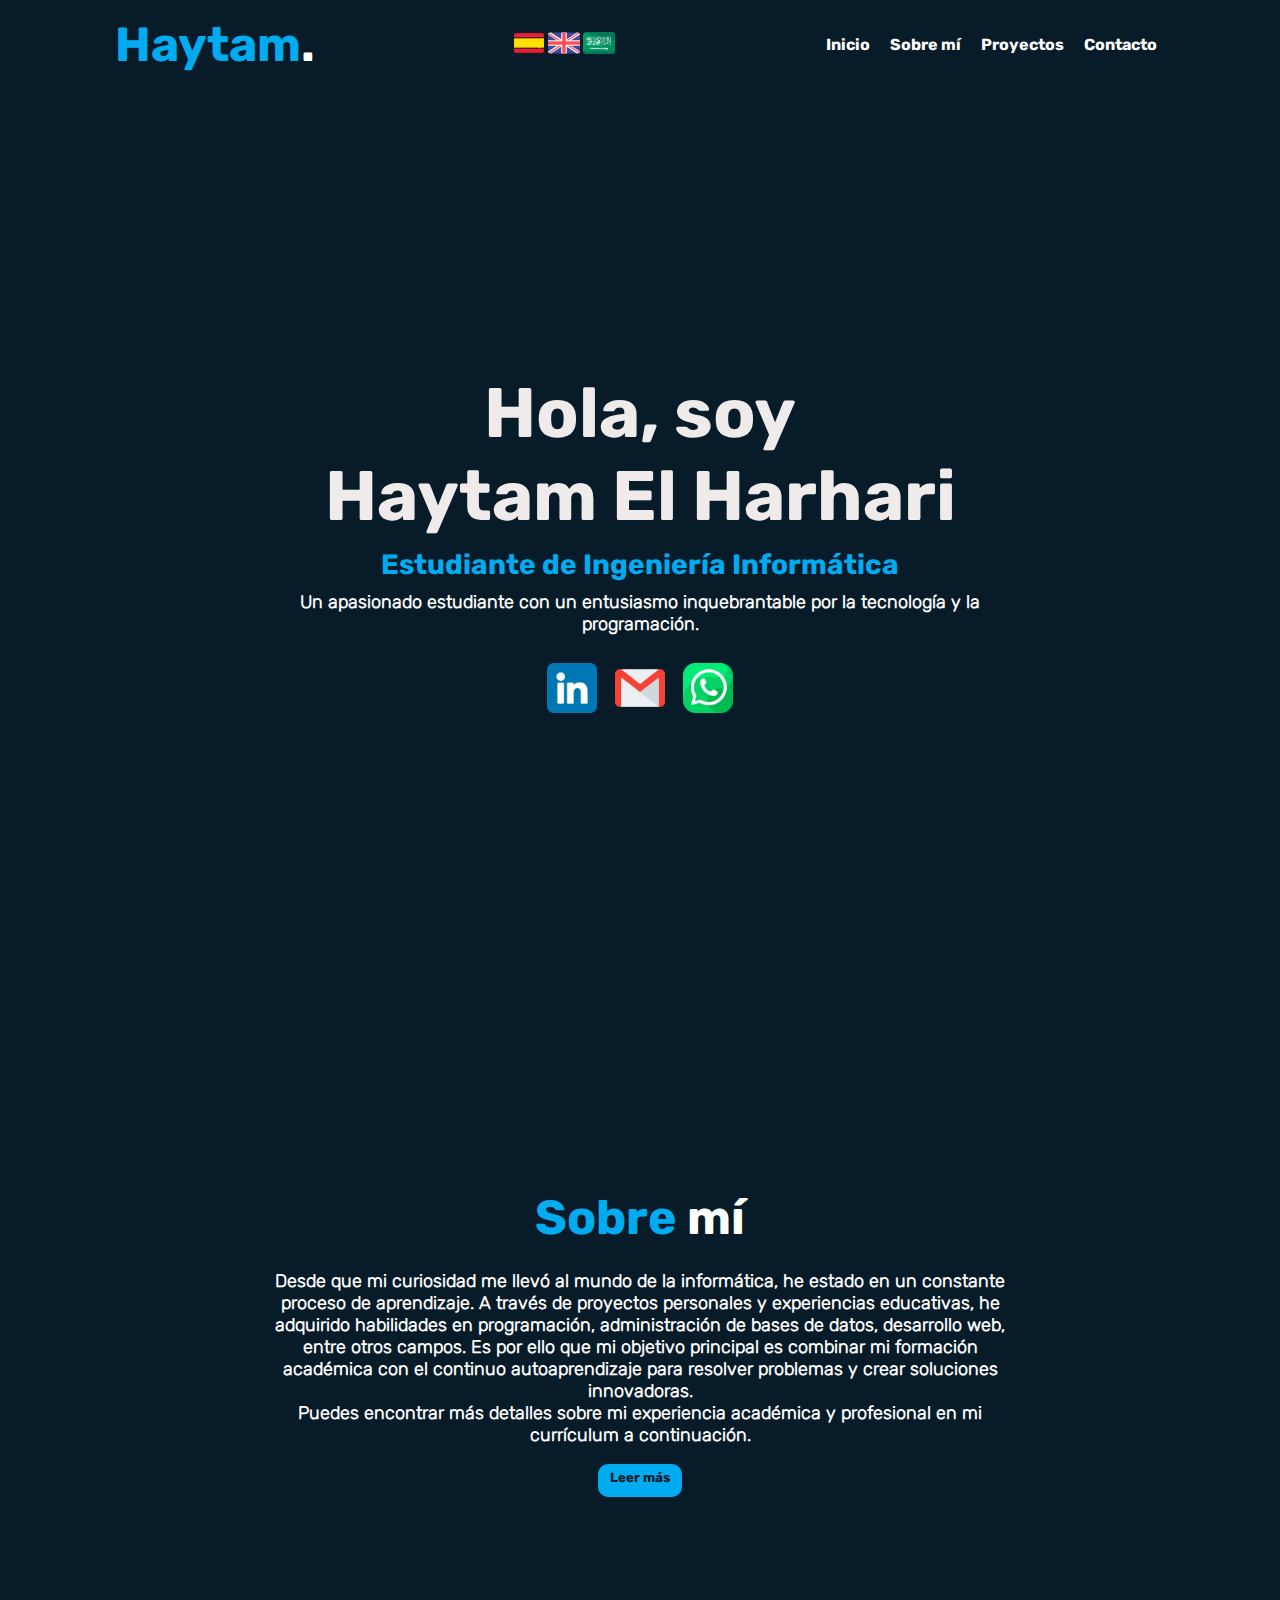
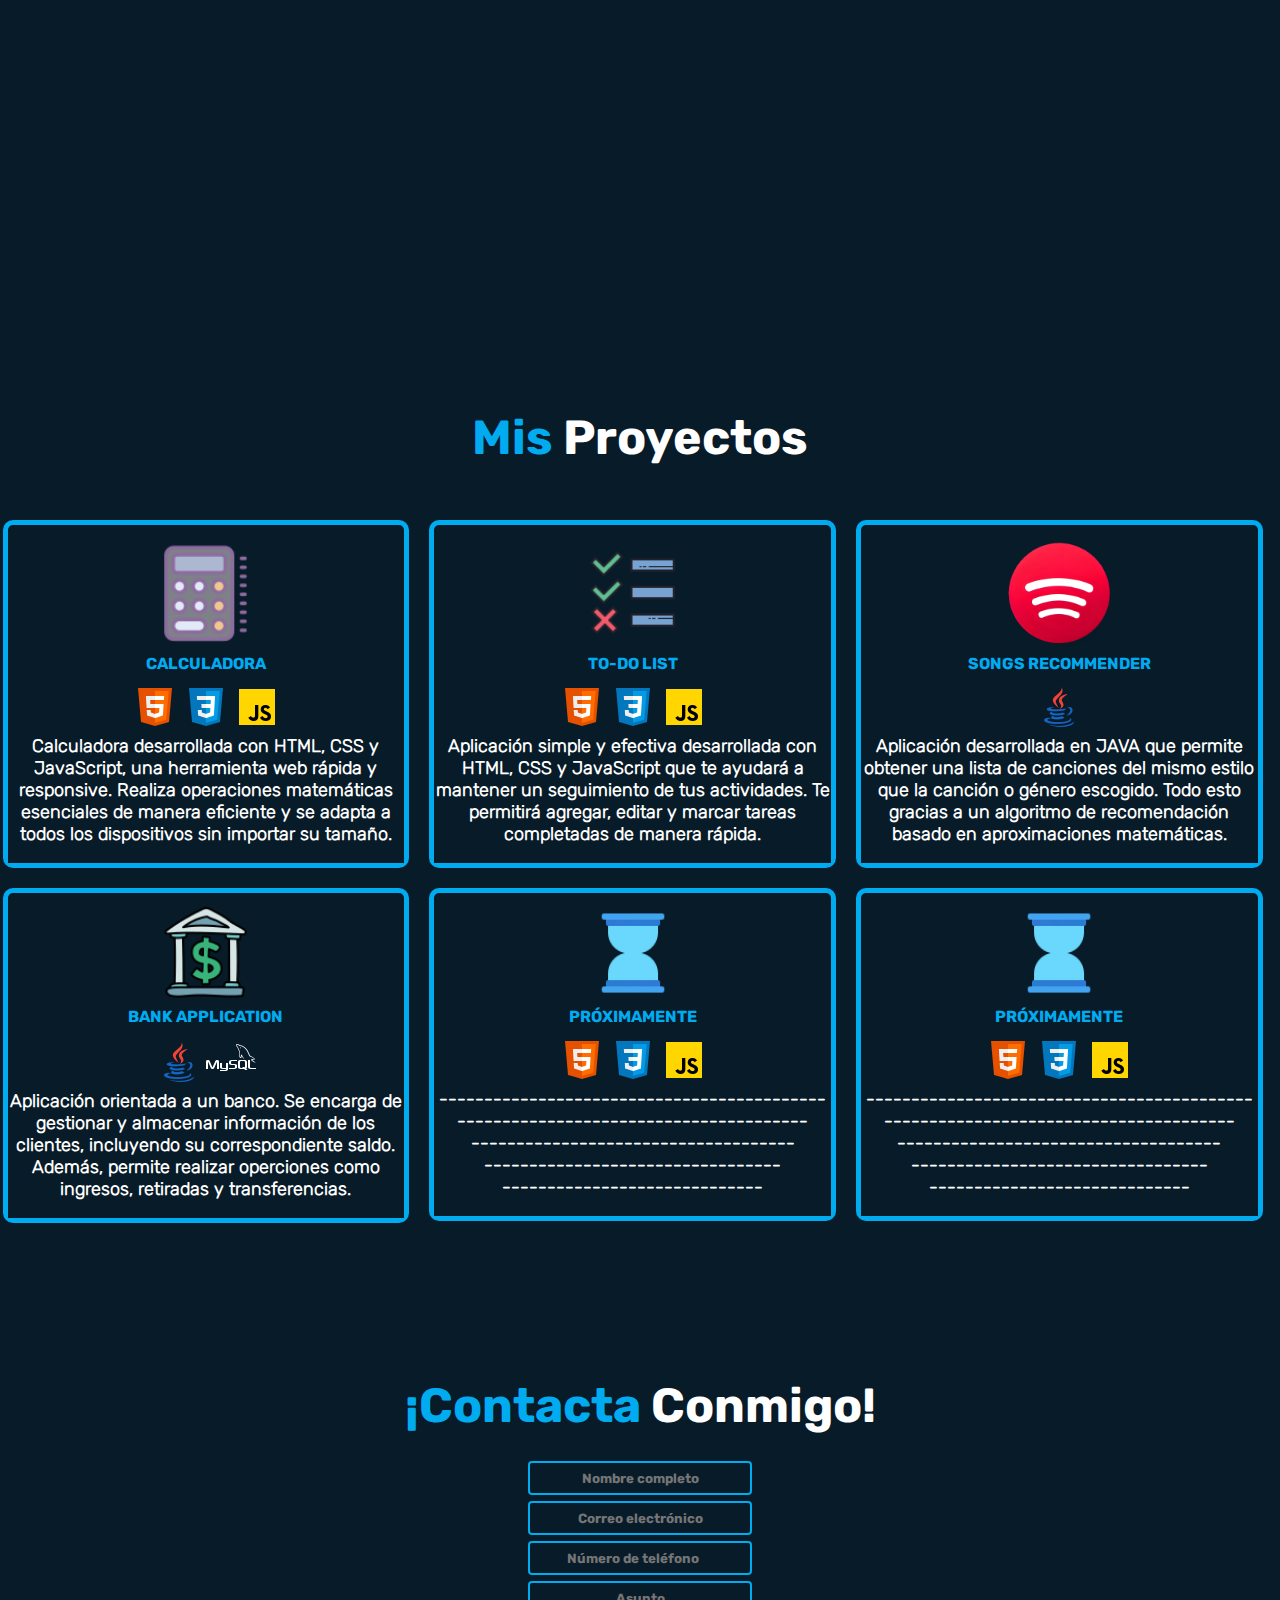
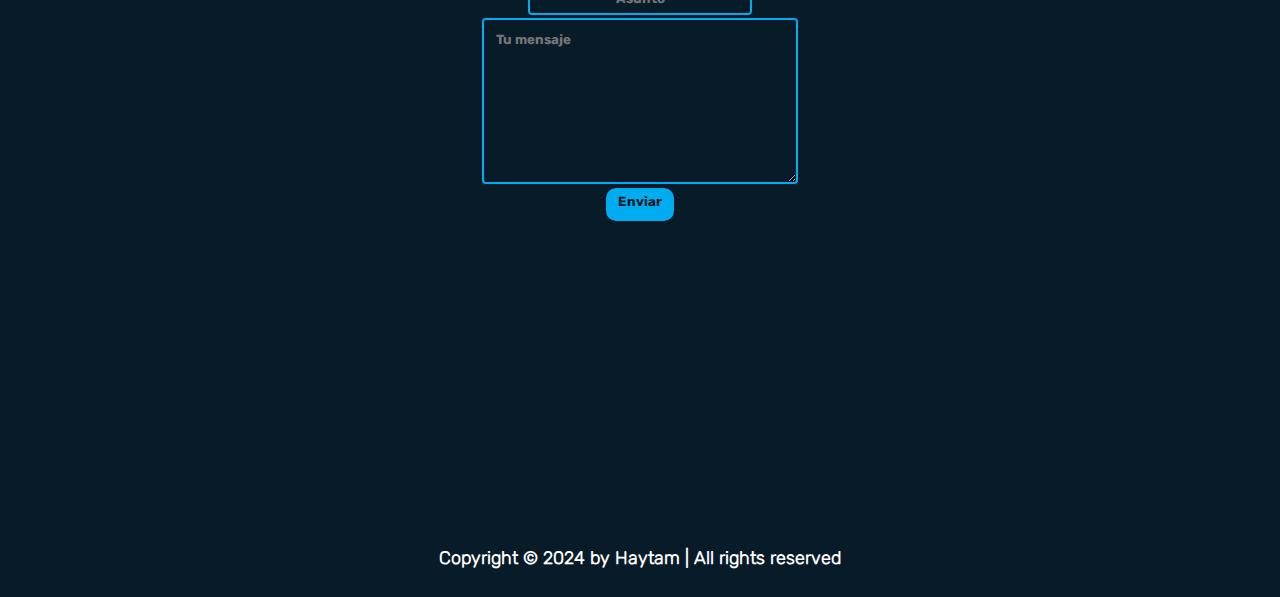
==== commit 17a78ed1: "little changes" ====
--- a/index.html
+++ b/index.html
@@ -91,7 +91,7 @@
                     <img src="img/lenguajes/icons8-css-48.png" alt="">
                     <img src="img/lenguajes/icons8-javascript-48.png" alt="">
                 </div>
-                <p>Calculadora desarrollada con HTML, CSS y JavaScript es una herramienta web rápida y responsive. Realiza operaciones 
+                <p>Calculadora desarrollada con HTML, CSS y JavaScript, una herramienta web rápida y responsive. Realiza operaciones 
                     matemáticas esenciales de manera eficiente y se adapta a todos los dispositivos sin importar su tamaño.
                </p>
             </div>
@@ -123,9 +123,10 @@
                     <img src="img/lenguajes/icons8-logotipo-de-java-coffee-cup-48.png" alt="">
             
                 </div>
-                <p>Aplicación desarrollada en JAVA que permite al usuario de una manera cómoda
-                    obtener una lista de una o varias canciones del mismo estilo que la canción o género que 
-                    haya escogido en el programa.  
+                <p>Aplicación desarrollada en JAVA que permite
+                    obtener una lista de canciones del mismo estilo que la canción o género escogido. 
+                    Todo esto gracias a un algoritmo de recomendación basado en aproximaciones
+                    matemáticas.
                </p>
             </div>
 
@@ -136,13 +137,12 @@
                <!-- <H4 class="fecha">DD/MM/AAAA</H4>-->
                <div class="lenguajes">
                     <img src="img/lenguajes/icons8-logotipo-de-java-coffee-cup-48.png" alt="">
-                    <img src="img/lenguajes/icons8-postgresql-48.png" alt="">
-
-
-                </div>
-                <p>Aplicación orientada a un banco. Se encarga de gestionar y almacenar información de los clientes, incluyendo su correspondiente
-                saldo. La interfaz gráfica permite a los usuarios inciar sesión, realizar diversas consultas y acceder a muchas mas funcionalidades.
-               </p>
+                    <img src="img/lenguajes/icons8-logo-de-mysql-50.png" alt="">
+
+
+                </div>
+                <p> Aplicación orientada a un banco. Se encarga de gestionar y almacenar información de los clientes, 
+                    incluyendo su correspondiente saldo. Además, permite realizar operciones como ingresos, retiradas y transferencias.</p>
             </div>
 
                 <!-- PROXIMAMENTE-->
@@ -155,9 +155,11 @@
                     <img src="img/lenguajes/icons8-css-48.png" alt="">
                     <img src="img/lenguajes/icons8-javascript-48.png" alt="">
                 </div>
-                <p>Calculadora desarrollada con HTML, y CSS y JavaScript es una herramienta web rápida y responsive. Realiza operaciones 
-                    matemáticas esenciales de manera eficiente y se adapta a todos los dispositivos sin importar su tamaño.
-                    matemáticas esenciales de 
+                <p>------------------------------------------- <br>
+                    --------------------------------------- <br>
+                    ------------------------------------ <br>
+                    --------------------------------- <br>
+                    ----------------------------- 
 
                </p>
             </div>
@@ -172,9 +174,11 @@
                     <img src="img/lenguajes/icons8-css-48.png" alt="">
                     <img src="img/lenguajes/icons8-javascript-48.png" alt="">
                 </div>
-                <p>Calculadora desarrollada con HTML, y CSS y JavaScript es una herramienta web rápida y responsive. Realiza operaciones 
-                    matemáticas esenciales de manera eficiente y se adapta a todos los dispositivos sin importar su tamaño.
-                    matemáticas esenciales de
+                <p>------------------------------------------- <br>
+                    --------------------------------------- <br>
+                    ------------------------------------ <br>
+                    --------------------------------- <br>
+                    -----------------------------
 
                </p>
             </div>
@@ -244,12 +248,7 @@
     </section>
 
 
-    <footer class="footer">
-            <div class="texto">
-                <p>Copyright &copy; 2024 by Haytam | All rights reserved</p>
-            </div>
-            
-    </footer>
+
 
 
     <script>
@@ -257,5 +256,12 @@
             window.location.href="curriculum/cv.pdf";
         }
     </script>
+
+<footer class="footer">
+    <div class="texto">
+        <p>Copyright &copy; 2024 by Haytam | All rights reserved</p>
+    </div>
+    
+</footer>
 </body>
 </html>
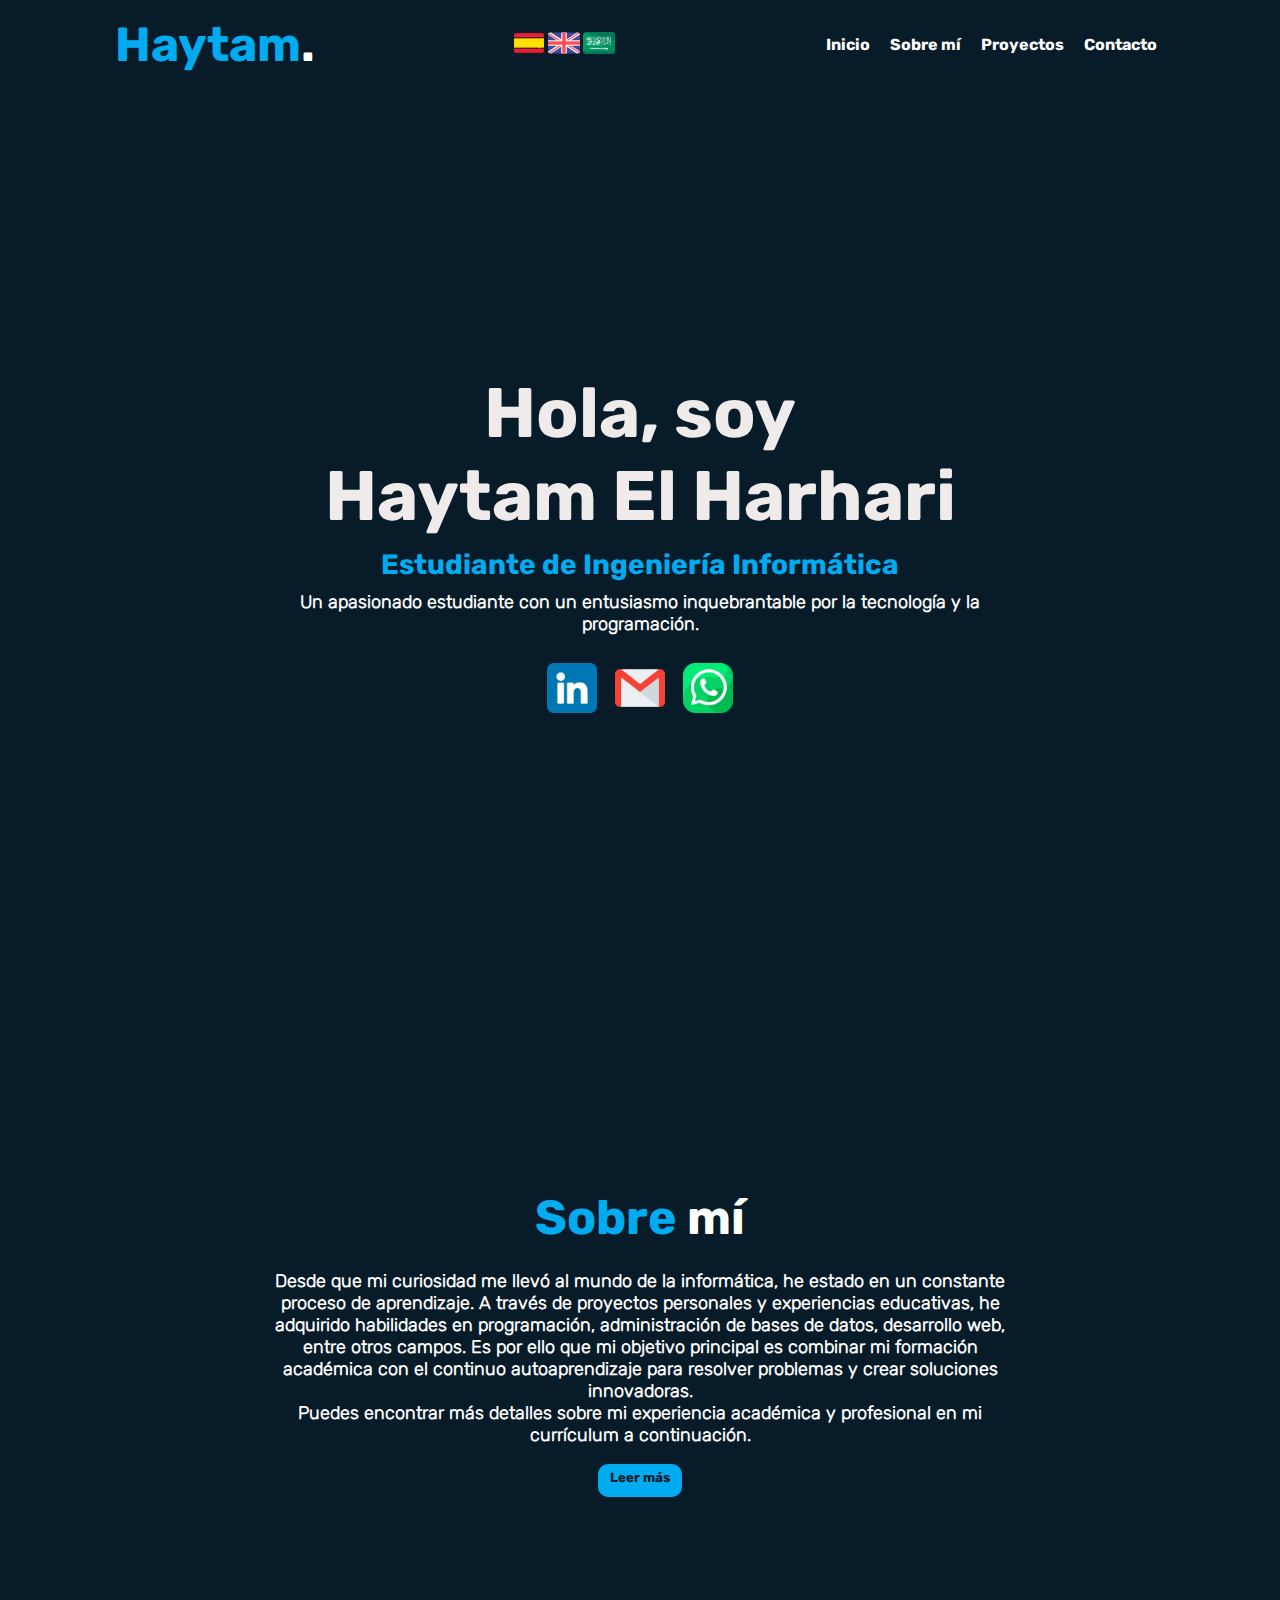
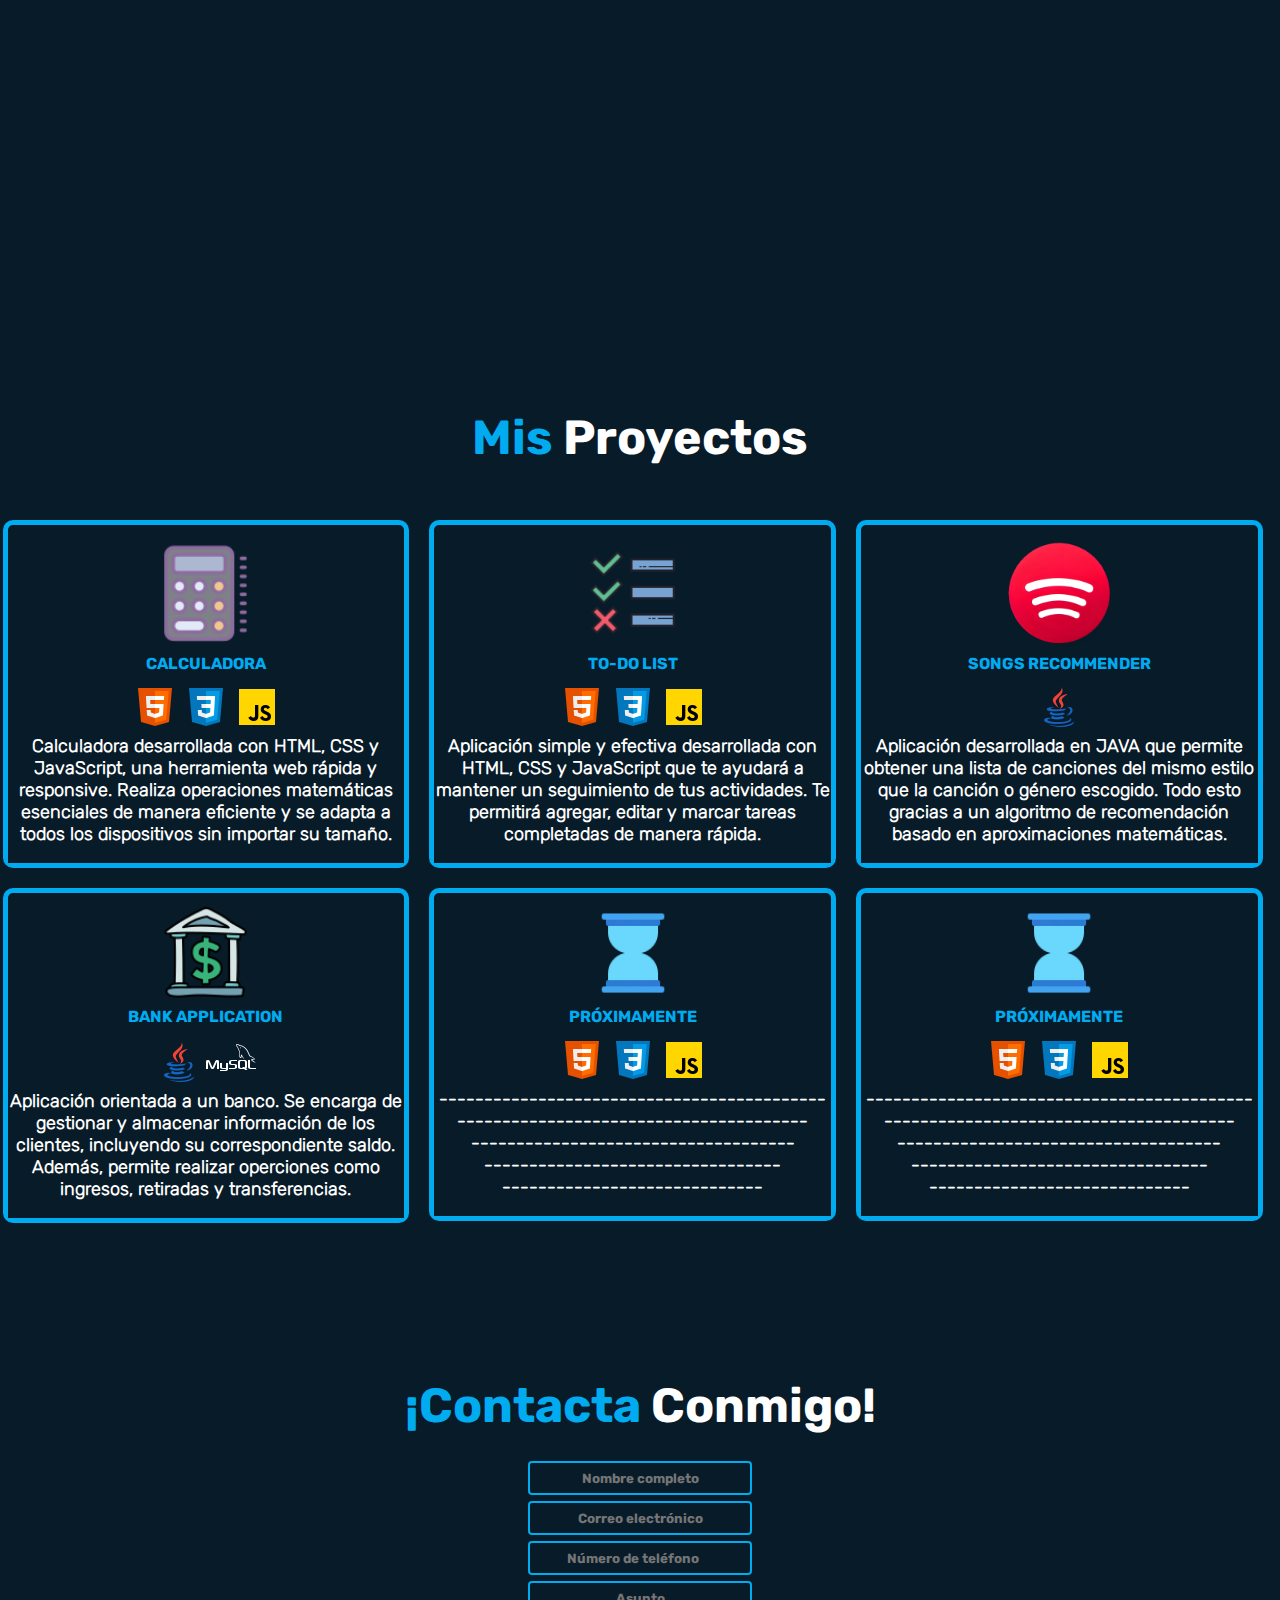
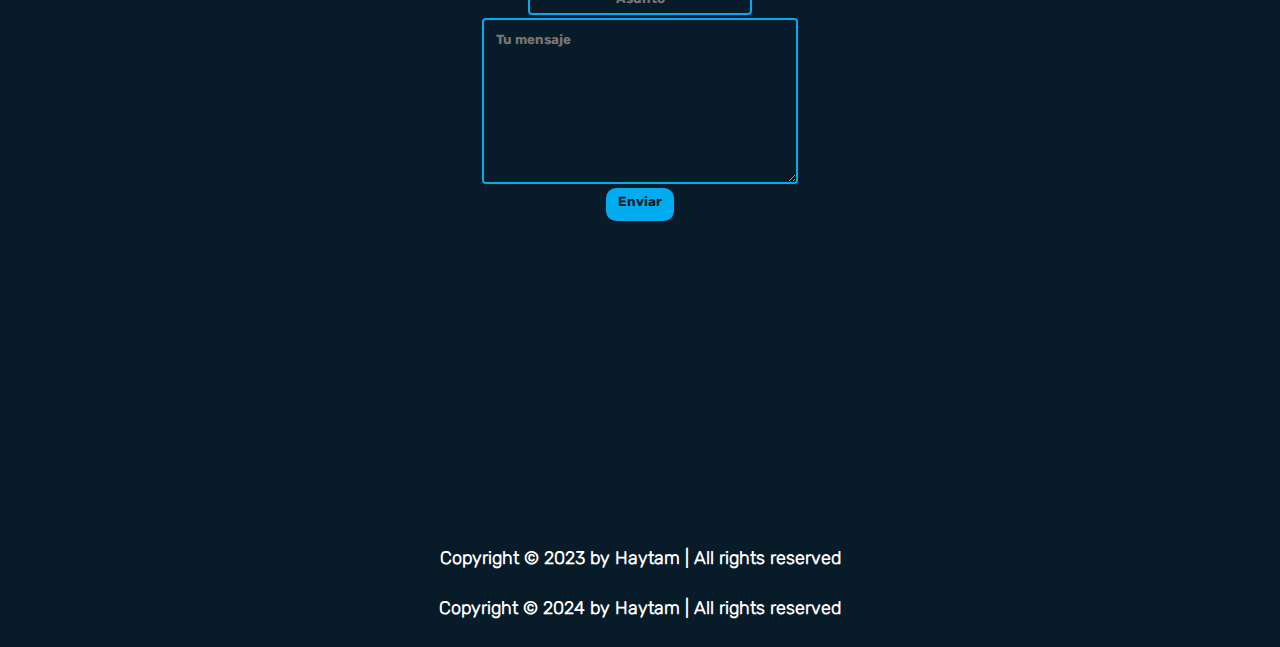
==== commit e71aa975: "little changes" ====
--- a/index.html
+++ b/index.html
@@ -132,7 +132,7 @@
 
                 <!-- Banco-->
             <div class="caja">
-                <a href="https://haytameel.github.io/calculadora/" target="_blank"><img src="img/icons8-banco-96.png" alt="" width="100" height="150"></a>
+                <a href="https://github.com/haytameel/BankAPP/tree/main" target="_blank"><img src="img/icons8-banco-96.png" alt="" width="100" height="150"></a>
                 <h4 class="titulo_proyecto">BANK APPLICATION</h4>
                <!-- <H4 class="fecha">DD/MM/AAAA</H4>-->
                <div class="lenguajes">
@@ -248,7 +248,12 @@
     </section>
 
 
-
+    <footer class="footer">
+            <div class="texto">
+                <p>Copyright &copy; 2023 by Haytam | All rights reserved</p>
+            </div>
+            
+    </footer>
 
 
     <script>
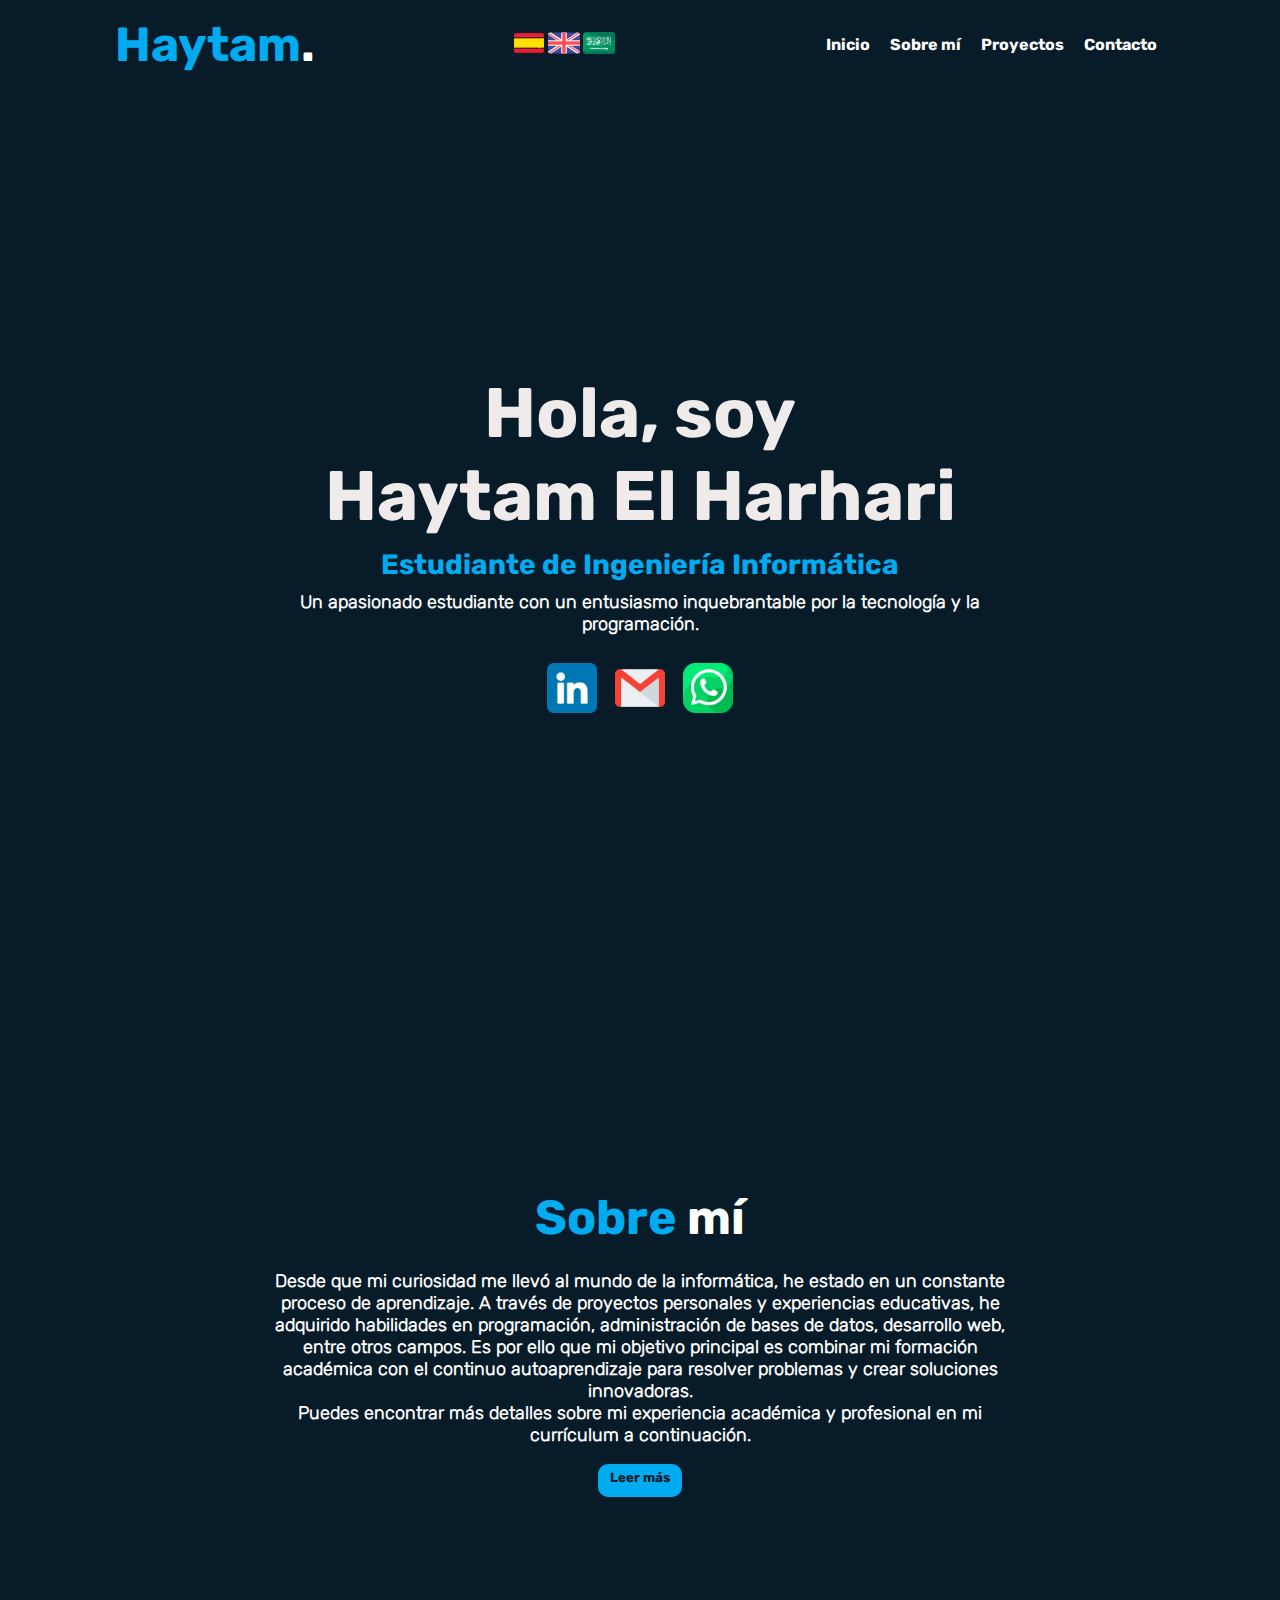
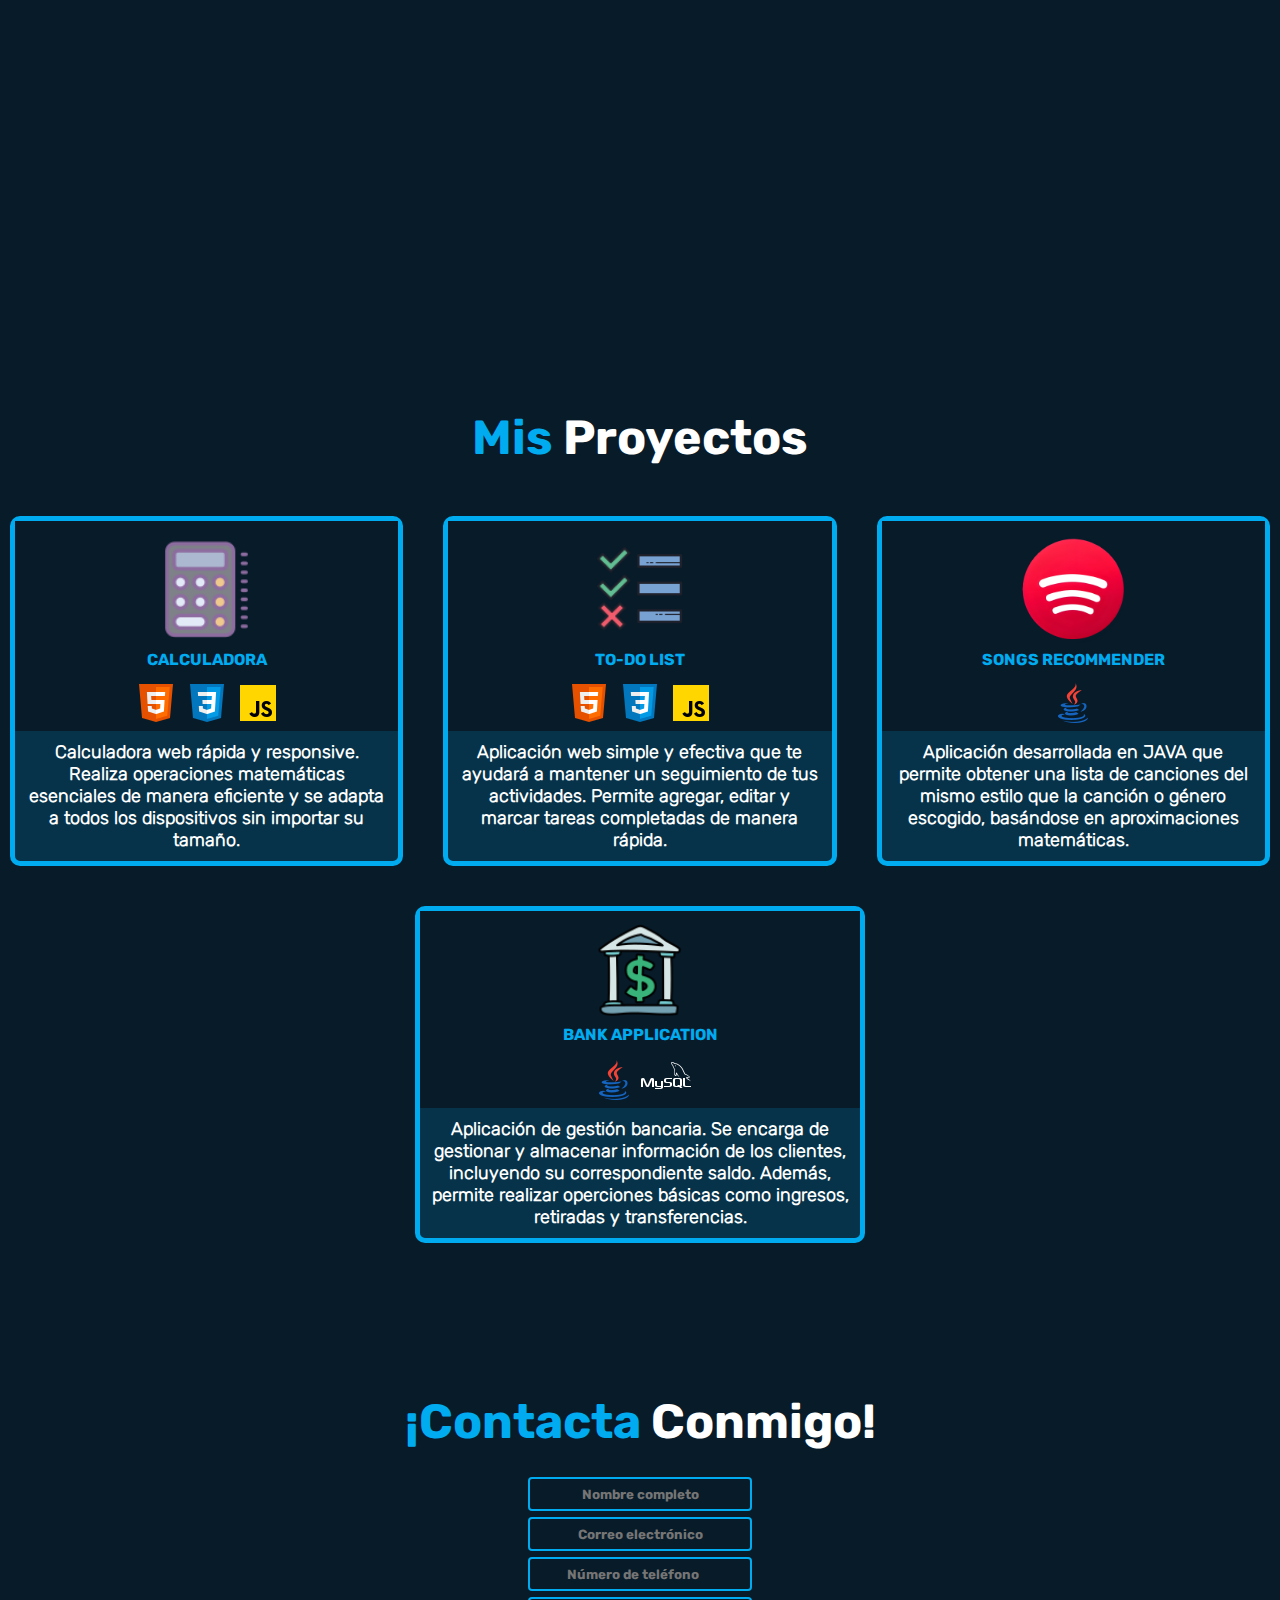
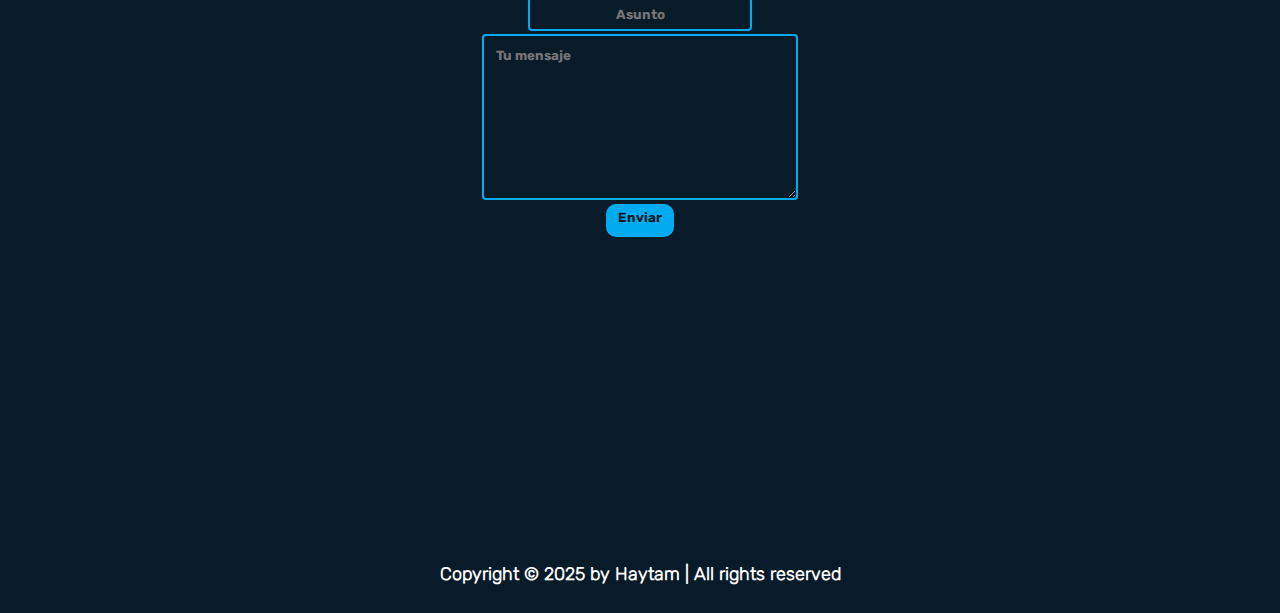
==== commit 8bd54efd: "Small corrections" ====
--- a/index.html
+++ b/index.html
@@ -91,7 +91,7 @@
                     <img src="img/lenguajes/icons8-css-48.png" alt="">
                     <img src="img/lenguajes/icons8-javascript-48.png" alt="">
                 </div>
-                <p>Calculadora desarrollada con HTML, CSS y JavaScript, una herramienta web rápida y responsive. Realiza operaciones 
+                <p>Calculadora web rápida y responsive. Realiza operaciones 
                     matemáticas esenciales de manera eficiente y se adapta a todos los dispositivos sin importar su tamaño.
                </p>
             </div>
@@ -108,8 +108,8 @@
                     <img src="img/lenguajes/icons8-css-48.png" alt="">
                     <img src="img/lenguajes/icons8-javascript-48.png" alt="">
                 </div>
-                <p>Aplicación simple y efectiva desarrollada con HTML, CSS y JavaScript que te ayudará a mantener un seguimiento de tus actividades. 
-                    Te permitirá agregar, 
+                <p>Aplicación web simple y efectiva que te ayudará a mantener un seguimiento de tus actividades. 
+                    Permite agregar, 
                     editar y marcar tareas completadas de manera rápida. 
                </p>
             </div>
@@ -124,8 +124,7 @@
             
                 </div>
                 <p>Aplicación desarrollada en JAVA que permite
-                    obtener una lista de canciones del mismo estilo que la canción o género escogido. 
-                    Todo esto gracias a un algoritmo de recomendación basado en aproximaciones
+                    obtener una lista de canciones del mismo estilo que la canción o género escogido, basándose en aproximaciones
                     matemáticas.
                </p>
             </div>
@@ -141,15 +140,16 @@
 
 
                 </div>
-                <p> Aplicación orientada a un banco. Se encarga de gestionar y almacenar información de los clientes, 
-                    incluyendo su correspondiente saldo. Además, permite realizar operciones como ingresos, retiradas y transferencias.</p>
-            </div>
-
-                <!-- PROXIMAMENTE-->
+                <p> Aplicación de gestión bancaria. Se encarga de gestionar y almacenar información de los clientes, 
+                    incluyendo su correspondiente saldo. Además, permite realizar operciones básicas como ingresos, retiradas y transferencias.</p>
+            </div>
+
+            
+                <!-- PROXIMAMENTE
             <div class="caja">
                 <a href="https://haytameel.github.io/calculadora/" target="_blank"><img src="img/icons8-reloj-de-arena-vacío-96.png" alt="" width="100" height="150"></a>
                 <h4 class="titulo_proyecto">PRÓXIMAMENTE</h4>
-               <!-- <H4 class="fecha">DD/MM/AAAA</H4>-->
+              <H4 class="fecha">DD/MM/AAAA</H4>
                <div class="lenguajes">
                     <img src="img/lenguajes/icons8-html-48.png" alt="">
                     <img src="img/lenguajes/icons8-css-48.png" alt="">
@@ -163,25 +163,8 @@
 
                </p>
             </div>
-
-                <!-- PROXIMAMENTE-->
-            <div class="caja">
-                <a href="https://haytameel.github.io/calculadora/" target="_blank"><img src="img/icons8-reloj-de-arena-vacío-96.png" alt="" width="100" height="150"></a>
-                <h4 class="titulo_proyecto">PRÓXIMAMENTE</h4>
-               <!-- <H4 class="fecha">DD/MM/AAAA</H4>-->
-               <div class="lenguajes">
-                    <img src="img/lenguajes/icons8-html-48.png" alt="">
-                    <img src="img/lenguajes/icons8-css-48.png" alt="">
-                    <img src="img/lenguajes/icons8-javascript-48.png" alt="">
-                </div>
-                <p>------------------------------------------- <br>
-                    --------------------------------------- <br>
-                    ------------------------------------ <br>
-                    --------------------------------- <br>
-                    -----------------------------
-
-               </p>
-            </div>
+-->
+                
                 <!-- 
             <div class="caja">
                 <a href=""><img src="img/project.png" alt=""  width="160" height="100"></a>
@@ -246,15 +229,6 @@
             </div>
         </form>
     </section>
-
-
-    <footer class="footer">
-            <div class="texto">
-                <p>Copyright &copy; 2023 by Haytam | All rights reserved</p>
-            </div>
-            
-    </footer>
-
 
     <script>
         function redirigir(){
@@ -264,7 +238,7 @@
 
 <footer class="footer">
     <div class="texto">
-        <p>Copyright &copy; 2024 by Haytam | All rights reserved</p>
+        <p>Copyright &copy; 2025 by Haytam | All rights reserved</p>
     </div>
     
 </footer>
--- a/css/style.css
+++ b/css/style.css
@@ -305,7 +305,7 @@
   left: 0;
   width: 0;
   height: 100%;
-  background-color: #081b298f;
+  background-color: #081b2938;
   transition: width 0.6s ease-in-out;
 }
 
@@ -322,7 +322,7 @@
 /*PROYECTOS*/
 .proyectos {
   width: 100vw;
-  height: auto; /* Ajusta la altura automáticamente según el contenido */
+  height: auto; 
   padding-top: 120px;
   display: flex;
   flex-direction: column;
@@ -335,41 +335,48 @@
 .projects {
   display: flex;
   justify-content: center;
-  align-items: flex-start;
   flex-wrap: wrap;
+  gap: 20px; /* Espacia uniforme entre las cajas */
   width: 100%;
-  padding-right: 15px;
-  margin-top: 40px; /* Espacio entre el título y las cajitas */
-  padding: 4px 25px 4px 10px ;
-
-}
+  margin-top: 40px;
+  align-items: stretch; /* con esto aseguramos que todas las cajas tengan la misma altura */
+}
+
 
 .projects .caja {
-  flex: 1 1 calc(33.33% - 20px); /* Tres columnas en pantallas grandes */
+  flex: 1 1 30%; /* tres columnas en pantallas grandes */
+  min-width: 300px; /* tamaño mínimo para evitar que se reduzcan demasiado */
+  max-width: 450px; /* tamaño max para que no se hagan muy grandes */
   margin: 10px;
   border: #00abf0 5px solid;
   border-radius: 10px;
-  box-sizing: border-box; /* Incluye el padding y border en el tamaño total */
+  box-sizing: border-box;
+  display: flex;
+  flex-direction: column; 
+  justify-content: space-between; 
 }
 
 .caja img {
   padding-top: 10px;
-  max-width: 80%; /* Ancho máximo permitido para la imagen (se ajusta al ancho del contenedor) */
+  max-width: 80%; 
   height: auto;
 }
-
- /* Dos columnas en pantallas medianas */
+.caja p{
+  background-color: #00acf02b;
+padding: 10px;
+}
+
 @media (max-width: 1200px) {
   .projects .caja {
-    flex: 1 1 calc(45% - 20px);
-  }
-}
-/* Una columna en pantallas pequeñas */
+    flex: 1 1 45%; /* Dos columnas para pantallas medianas */
+  }
+}
 @media (max-width: 768px) {
   .projects .caja {
-    flex: 1 1 calc(100% - 20px); 
-  }
-}
+    flex: 1 1 100%; /* Una columna para pantallas pequeñas */
+  }
+}
+
 
 @media (max-width: 450px) {
   .projects p {
